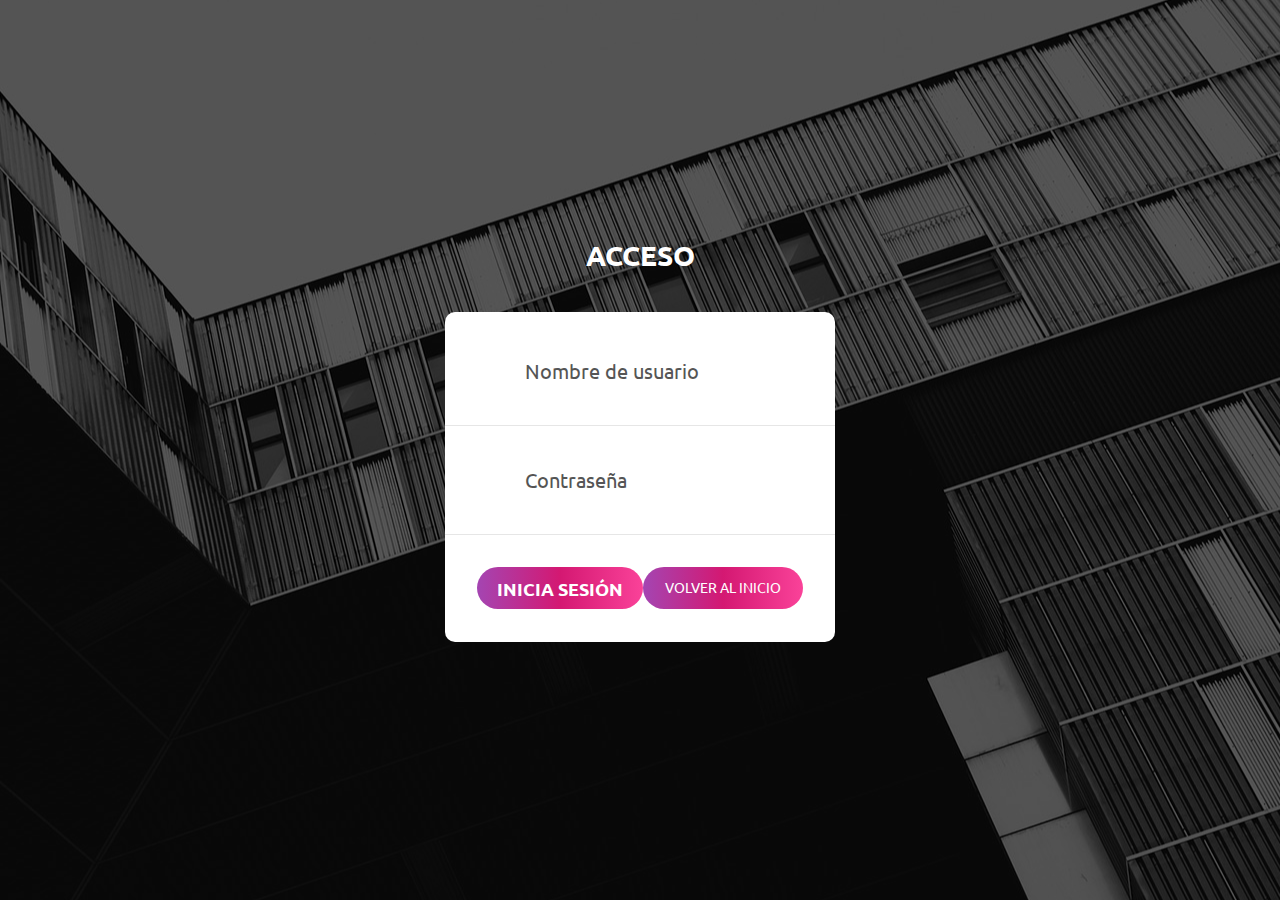
==== login.html @ e14f59be "primer commit" ====
<!DOCTYPE html>
<html lang="en">

<head>
	<title>Login</title>
	<meta charset="UTF-8">
	<meta name="viewport" content="width=device-width, initial-scale=1">
	<link rel="stylesheet" type="text/css" href="contenido/vendor/bootstrap/css/bootstrap.min.css">
	<link rel="stylesheet" type="text/css" href="contenido/fonts/font-awesome-4.7.0/css/font-awesome.min.css">
	<link rel="stylesheet" type="text/css" href="contenido/fonts/Linearicons-Free-v1.0.0/icon-font.min.css">
	<link rel="stylesheet" type="text/css" href="contenido/vendor/animate/animate.css">
	<link rel="stylesheet" type="text/css" href="contenido/vendor/css-hamburgers/hamburgers.min.css">
	<link rel="stylesheet" type="text/css" href="contenido/vendor/animsition/css/animsition.min.css">
	<link rel="stylesheet" type="text/css" href="contenido/vendor/select2/select2.min.css">
	<link rel="stylesheet" type="text/css" href="contenido/vendor/daterangepicker/daterangepicker.css">
	<link rel="stylesheet" type="text/css" href="contenido/css/util.css">
	<link rel="stylesheet" type="text/css" href="contenido/css/main.css">
</head>

<body>
	<div class="limiter">
		<div class="container-login100" style="background-image: url('contenido/images/bg-01.jpg');">
			<div class="wrap-login100 p-t-30 p-b-50">
				<span class="login100-form-title p-b-41">
					Acceso
				</span>
				<form class="login100-form validate-form p-b-33 p-t-5">
					<div class="wrap-input100 validate-input" data-validate="Introduce tu nombre de usuario">
						<input class="input100" type="text" name="username" placeholder="Nombre de usuario">
						<span class="focus-input100" data-placeholder="&#xe82a;"></span>
					</div>
					<div class="wrap-input100 validate-input" data-validate="Introduce tu contraseña">
						<input class="input100" type="password" name="pass" placeholder="Contraseña">
						<span class="focus-input100" data-placeholder="&#xe80f;"></span>
					</div>
					<div class="container-login100-form-btn m-t-32">
						<button class="login100-form-btn">
							Inicia Sesión
						</button>
						<button class="login100-form-btn">
							<a href="index.html" style="color: white;">volver al Inicio</a>
						</button>
					</div>
				</form>
			</div>
		</div>
	</div>


	<div id="dropDownSelect1"></div>
	<script src="contenido/vendor/jquery/jquery-3.2.1.min.js"></script>
	<script src="contenido/vendor/animsition/js/animsition.min.js"></script>
	<script src="contenido/vendor/bootstrap/js/popper.js"></script>
	<script src="contenido/vendor/bootstrap/js/bootstrap.min.js"></script>
	<script src="contenido/vendor/select2/select2.min.js"></script>
	<script src="contenido/vendor/daterangepicker/moment.min.js"></script>
	<script src="contenido/vendor/daterangepicker/daterangepicker.js"></script>
	<script src="contenido/vendor/countdowntime/countdowntime.js"></script>
	<script src="contenido/js/main.js"></script>
</body>

</html>
---- contenido/fonts/Linearicons-Free-v1.0.0/icon-font.min.css ----
/*
Linearicons Free v1.0.0 - https://linearicons.com/free
By Perxis - https://perxis.com
(c) 2014-2015 Perxis.com
License: https://linearicons.com/free/license
*/
@font-face{font-family:Linearicons-Free;src:url(https://cdn.linearicons.com/free/1.0.0/Linearicons-Free.eot);src:url(https://cdn.linearicons.com/free/1.0.0/Linearicons-Free.eot?#iefix) format('embedded-opentype'),url(https://cdn.linearicons.com/free/1.0.0/Linearicons-Free.woff2) format('woff2'),url(https://cdn.linearicons.com/free/1.0.0/Linearicons-Free.ttf) format('truetype'),url(https://cdn.linearicons.com/free/1.0.0/Linearicons-Free.woff) format('woff'),url(https://cdn.linearicons.com/free/1.0.0/Linearicons-Free.svg#Linearicons-Free) format('svg');font-weight:400;font-style:normal}.lnr{font-family:Linearicons-Free;speak:none;font-style:normal;font-weight:400;font-variant:normal;text-transform:none;line-height:1;-webkit-font-smoothing:antialiased;-moz-osx-font-smoothing:grayscale}.lnr-home:before{content:"\e800"}.lnr-apartment:before{content:"\e801"}.lnr-pencil:before{content:"\e802"}.lnr-magic-wand:before{content:"\e803"}.lnr-drop:before{content:"\e804"}.lnr-lighter:before{content:"\e805"}.lnr-poop:before{content:"\e806"}.lnr-sun:before{content:"\e807"}.lnr-moon:before{content:"\e808"}.lnr-cloud:before{content:"\e809"}.lnr-cloud-upload:before{content:"\e80a"}.lnr-cloud-download:before{content:"\e80b"}.lnr-cloud-sync:before{content:"\e80c"}.lnr-cloud-check:before{content:"\e80d"}.lnr-database:before{content:"\e80e"}.lnr-lock:before{content:"\e80f"}.lnr-cog:before{content:"\e810"}.lnr-trash:before{content:"\e811"}.lnr-dice:before{content:"\e812"}.lnr-heart:before{content:"\e813"}.lnr-star:before{content:"\e814"}.lnr-star-half:before{content:"\e815"}.lnr-star-empty:before{content:"\e816"}.lnr-flag:before{content:"\e817"}.lnr-envelope:before{content:"\e818"}.lnr-paperclip:before{content:"\e819"}.lnr-inbox:before{content:"\e81a"}.lnr-eye:before{content:"\e81b"}.lnr-printer:before{content:"\e81c"}.lnr-file-empty:before{content:"\e81d"}.lnr-file-add:before{content:"\e81e"}.lnr-enter:before{content:"\e81f"}.lnr-exit:before{content:"\e820"}.lnr-graduation-hat:before{content:"\e821"}.lnr-license:before{content:"\e822"}.lnr-music-note:before{content:"\e823"}.lnr-film-play:before{content:"\e824"}.lnr-camera-video:before{content:"\e825"}.lnr-camera:before{content:"\e826"}.lnr-picture:before{content:"\e827"}.lnr-book:before{content:"\e828"}.lnr-bookmark:before{content:"\e829"}.lnr-user:before{content:"\e82a"}.lnr-users:before{content:"\e82b"}.lnr-shirt:before{content:"\e82c"}.lnr-store:before{content:"\e82d"}.lnr-cart:before{content:"\e82e"}.lnr-tag:before{content:"\e82f"}.lnr-phone-handset:before{content:"\e830"}.lnr-phone:before{content:"\e831"}.lnr-pushpin:before{content:"\e832"}.lnr-map-marker:before{content:"\e833"}.lnr-map:before{content:"\e834"}.lnr-location:before{content:"\e835"}.lnr-calendar-full:before{content:"\e836"}.lnr-keyboard:before{content:"\e837"}.lnr-spell-check:before{content:"\e838"}.lnr-screen:before{content:"\e839"}.lnr-smartphone:before{content:"\e83a"}.lnr-tablet:before{content:"\e83b"}.lnr-laptop:before{content:"\e83c"}.lnr-laptop-phone:before{content:"\e83d"}.lnr-power-switch:before{content:"\e83e"}.lnr-bubble:before{content:"\e83f"}.lnr-heart-pulse:before{content:"\e840"}.lnr-construction:before{content:"\e841"}.lnr-pie-chart:before{content:"\e842"}.lnr-chart-bars:before{content:"\e843"}.lnr-gift:before{content:"\e844"}.lnr-diamond:before{content:"\e845"}.lnr-linearicons:before{content:"\e846"}.lnr-dinner:before{content:"\e847"}.lnr-coffee-cup:before{content:"\e848"}.lnr-leaf:before{content:"\e849"}.lnr-paw:before{content:"\e84a"}.lnr-rocket:before{content:"\e84b"}.lnr-briefcase:before{content:"\e84c"}.lnr-bus:before{content:"\e84d"}.lnr-car:before{content:"\e84e"}.lnr-train:before{content:"\e84f"}.lnr-bicycle:before{content:"\e850"}.lnr-wheelchair:before{content:"\e851"}.lnr-select:before{content:"\e852"}.lnr-earth:before{content:"\e853"}.lnr-smile:before{content:"\e854"}.lnr-sad:before{content:"\e855"}.lnr-neutral:before{content:"\e856"}.lnr-mustache:before{content:"\e857"}.lnr-alarm:before{content:"\e858"}.lnr-bullhorn:before{content:"\e859"}.lnr-volume-high:before{content:"\e85a"}.lnr-volume-medium:before{content:"\e85b"}.lnr-volume-low:before{content:"\e85c"}.lnr-volume:before{content:"\e85d"}.lnr-mic:before{content:"\e85e"}.lnr-hourglass:before{content:"\e85f"}.lnr-undo:before{content:"\e860"}.lnr-redo:before{content:"\e861"}.lnr-sync:before{content:"\e862"}.lnr-history:before{content:"\e863"}.lnr-clock:before{content:"\e864"}.lnr-download:before{content:"\e865"}.lnr-upload:before{content:"\e866"}.lnr-enter-down:before{content:"\e867"}.lnr-exit-up:before{content:"\e868"}.lnr-bug:before{content:"\e869"}.lnr-code:before{content:"\e86a"}.lnr-link:before{content:"\e86b"}.lnr-unlink:before{content:"\e86c"}.lnr-thumbs-up:before{content:"\e86d"}.lnr-thumbs-down:before{content:"\e86e"}.lnr-magnifier:before{content:"\e86f"}.lnr-cross:before{content:"\e870"}.lnr-menu:before{content:"\e871"}.lnr-list:before{content:"\e872"}.lnr-chevron-up:before{content:"\e873"}.lnr-chevron-down:before{content:"\e874"}.lnr-chevron-left:before{content:"\e875"}.lnr-chevron-right:before{content:"\e876"}.lnr-arrow-up:before{content:"\e877"}.lnr-arrow-down:before{content:"\e878"}.lnr-arrow-left:before{content:"\e879"}.lnr-arrow-right:before{content:"\e87a"}.lnr-move:before{content:"\e87b"}.lnr-warning:before{content:"\e87c"}.lnr-question-circle:before{content:"\e87d"}.lnr-menu-circle:before{content:"\e87e"}.lnr-checkmark-circle:before{content:"\e87f"}.lnr-cross-circle:before{content:"\e880"}.lnr-plus-circle:before{content:"\e881"}.lnr-circle-minus:before{content:"\e882"}.lnr-arrow-up-circle:before{content:"\e883"}.lnr-arrow-down-circle:before{content:"\e884"}.lnr-arrow-left-circle:before{content:"\e885"}.lnr-arrow-right-circle:before{content:"\e886"}.lnr-chevron-up-circle:before{content:"\e887"}.lnr-chevron-down-circle:before{content:"\e888"}.lnr-chevron-left-circle:before{content:"\e889"}.lnr-chevron-right-circle:before{content:"\e88a"}.lnr-crop:before{content:"\e88b"}.lnr-frame-expand:before{content:"\e88c"}.lnr-frame-contract:before{content:"\e88d"}.lnr-layers:before{content:"\e88e"}.lnr-funnel:before{content:"\e88f"}.lnr-text-format:before{content:"\e890"}.lnr-text-format-remove:before{content:"\e891"}.lnr-text-size:before{content:"\e892"}.lnr-bold:before{content:"\e893"}.lnr-italic:before{content:"\e894"}.lnr-underline:before{content:"\e895"}.lnr-strikethrough:before{content:"\e896"}.lnr-highlight:before{content:"\e897"}.lnr-text-align-left:before{content:"\e898"}.lnr-text-align-center:before{content:"\e899"}.lnr-text-align-right:before{content:"\e89a"}.lnr-text-align-justify:before{content:"\e89b"}.lnr-line-spacing:before{content:"\e89c"}.lnr-indent-increase:before{content:"\e89d"}.lnr-indent-decrease:before{content:"\e89e"}.lnr-pilcrow:before{content:"\e89f"}.lnr-direction-ltr:before{content:"\e8a0"}.lnr-direction-rtl:before{content:"\e8a1"}.lnr-page-break:before{content:"\e8a2"}.lnr-sort-alpha-asc:before{content:"\e8a3"}.lnr-sort-amount-asc:before{content:"\e8a4"}.lnr-hand:before{content:"\e8a5"}.lnr-pointer-up:before{content:"\e8a6"}.lnr-pointer-right:before{content:"\e8a7"}.lnr-pointer-down:before{content:"\e8a8"}.lnr-pointer-left:before{content:"\e8a9"}
---- contenido/vendor/css-hamburgers/hamburgers.min.css ----
/*!
 * Hamburgers
 * @description Tasty CSS-animated hamburgers
 * @author Jonathan Suh @jonsuh
 * @site https://jonsuh.com/hamburgers
 * @link https://github.com/jonsuh/hamburgers
 */.hamburger{font:inherit;display:inline-block;overflow:visible;margin:0;padding:15px;cursor:pointer;transition-timing-function:linear;transition-duration:.15s;transition-property:opacity,filter;text-transform:none;color:inherit;border:0;background-color:transparent}.hamburger:hover{opacity:.7}.hamburger-box{position:relative;display:inline-block;width:40px;height:24px}.hamburger-inner{top:50%;display:block;margin-top:-2px}.hamburger-inner,.hamburger-inner:after,.hamburger-inner:before{position:absolute;width:40px;height:4px;transition-timing-function:ease;transition-duration:.15s;transition-property:transform;border-radius:4px;background-color:#000}.hamburger-inner:after,.hamburger-inner:before{display:block;content:''}.hamburger-inner:before{top:-10px}.hamburger-inner:after{bottom:-10px}.hamburger--3dx .hamburger-box{perspective:80px}.hamburger--3dx .hamburger-inner{transition:transform .2s cubic-bezier(.645,.045,.355,1),background-color 0s cubic-bezier(.645,.045,.355,1) .1s}.hamburger--3dx .hamburger-inner:after,.hamburger--3dx .hamburger-inner:before{transition:transform 0s cubic-bezier(.645,.045,.355,1) .1s}.hamburger--3dx.is-active .hamburger-inner{transform:rotateY(180deg);background-color:transparent}.hamburger--3dx.is-active .hamburger-inner:before{transform:translate3d(0,10px,0) rotate(45deg)}.hamburger--3dx.is-active .hamburger-inner:after{transform:translate3d(0,-10px,0) rotate(-45deg)}.hamburger--3dx-r .hamburger-box{perspective:80px}.hamburger--3dx-r .hamburger-inner{transition:transform .2s cubic-bezier(.645,.045,.355,1),background-color 0s cubic-bezier(.645,.045,.355,1) .1s}.hamburger--3dx-r .hamburger-inner:after,.hamburger--3dx-r .hamburger-inner:before{transition:transform 0s cubic-bezier(.645,.045,.355,1) .1s}.hamburger--3dx-r.is-active .hamburger-inner{transform:rotateY(-180deg);background-color:transparent}.hamburger--3dx-r.is-active .hamburger-inner:before{transform:translate3d(0,10px,0) rotate(45deg)}.hamburger--3dx-r.is-active .hamburger-inner:after{transform:translate3d(0,-10px,0) rotate(-45deg)}.hamburger--3dy .hamburger-box{perspective:80px}.hamburger--3dy .hamburger-inner{transition:transform .2s cubic-bezier(.645,.045,.355,1),background-color 0s cubic-bezier(.645,.045,.355,1) .1s}.hamburger--3dy .hamburger-inner:after,.hamburger--3dy .hamburger-inner:before{transition:transform 0s cubic-bezier(.645,.045,.355,1) .1s}.hamburger--3dy.is-active .hamburger-inner{transform:rotateX(-180deg);background-color:transparent}.hamburger--3dy.is-active .hamburger-inner:before{transform:translate3d(0,10px,0) rotate(45deg)}.hamburger--3dy.is-active .hamburger-inner:after{transform:translate3d(0,-10px,0) rotate(-45deg)}.hamburger--3dy-r .hamburger-box{perspective:80px}.hamburger--3dy-r .hamburger-inner{transition:transform .2s cubic-bezier(.645,.045,.355,1),background-color 0s cubic-bezier(.645,.045,.355,1) .1s}.hamburger--3dy-r .hamburger-inner:after,.hamburger--3dy-r .hamburger-inner:before{transition:transform 0s cubic-bezier(.645,.045,.355,1) .1s}.hamburger--3dy-r.is-active .hamburger-inner{transform:rotateX(180deg);background-color:transparent}.hamburger--3dy-r.is-active .hamburger-inner:before{transform:translate3d(0,10px,0) rotate(45deg)}.hamburger--3dy-r.is-active .hamburger-inner:after{transform:translate3d(0,-10px,0) rotate(-45deg)}.hamburger--arrow.is-active .hamburger-inner:before{transform:translate3d(-8px,0,0) rotate(-45deg) scaleX(.7)}.hamburger--arrow.is-active .hamburger-inner:after{transform:translate3d(-8px,0,0) rotate(45deg) scaleX(.7)}.hamburger--arrow-r.is-active .hamburger-inner:before{transform:translate3d(8px,0,0) rotate(45deg) scaleX(.7)}.hamburger--arrow-r.is-active .hamburger-inner:after{transform:translate3d(8px,0,0) rotate(-45deg) scaleX(.7)}.hamburger--arrowalt .hamburger-inner:before{transition:top .1s ease .15s,transform .15s cubic-bezier(.165,.84,.44,1)}.hamburger--arrowalt .hamburger-inner:after{transition:bottom .1s ease .15s,transform .15s cubic-bezier(.165,.84,.44,1)}.hamburger--arrowalt.is-active .hamburger-inner:before{top:0;transition:top .1s ease,transform .15s cubic-bezier(.895,.03,.685,.22) .1s;transform:translate3d(-8px,-10px,0) rotate(-45deg) scaleX(.7)}.hamburger--arrowalt.is-active .hamburger-inner:after{bottom:0;transition:bottom .1s ease,transform .15s cubic-bezier(.895,.03,.685,.22) .1s;transform:translate3d(-8px,10px,0) rotate(45deg) scaleX(.7)}.hamburger--arrowalt-r .hamburger-inner:before{transition:top .1s ease .15s,transform .15s cubic-bezier(.165,.84,.44,1)}.hamburger--arrowalt-r .hamburger-inner:after{transition:bottom .1s ease .15s,transform .15s cubic-bezier(.165,.84,.44,1)}.hamburger--arrowalt-r.is-active .hamburger-inner:before{top:0;transition:top .1s ease,transform .15s cubic-bezier(.895,.03,.685,.22) .1s;transform:translate3d(8px,-10px,0) rotate(45deg) scaleX(.7)}.hamburger--arrowalt-r.is-active .hamburger-inner:after{bottom:0;transition:bottom .1s ease,transform .15s cubic-bezier(.895,.03,.685,.22) .1s;transform:translate3d(8px,10px,0) rotate(-45deg) scaleX(.7)}.hamburger--boring .hamburger-inner,.hamburger--boring .hamburger-inner:after,.hamburger--boring .hamburger-inner:before{transition-property:none}.hamburger--boring.is-active .hamburger-inner{transform:rotate(45deg)}.hamburger--boring.is-active .hamburger-inner:before{top:0;opacity:0}.hamburger--boring.is-active .hamburger-inner:after{bottom:0;transform:rotate(-90deg)}.hamburger--collapse .hamburger-inner{top:auto;bottom:0;transition-delay:.15s;transition-timing-function:cubic-bezier(.55,.055,.675,.19);transition-duration:.15s}.hamburger--collapse .hamburger-inner:after{top:-20px;transition:top .3s cubic-bezier(.33333,.66667,.66667,1) .3s,opacity .1s linear}.hamburger--collapse .hamburger-inner:before{transition:top .12s cubic-bezier(.33333,.66667,.66667,1) .3s,transform .15s cubic-bezier(.55,.055,.675,.19)}.hamburger--collapse.is-active .hamburger-inner{transition-delay:.32s;transition-timing-function:cubic-bezier(.215,.61,.355,1);transform:translate3d(0,-10px,0) rotate(-45deg)}.hamburger--collapse.is-active .hamburger-inner:after{top:0;transition:top .3s cubic-bezier(.33333,0,.66667,.33333),opacity .1s linear .27s;opacity:0}.hamburger--collapse.is-active .hamburger-inner:before{top:0;transition:top .12s cubic-bezier(.33333,0,.66667,.33333) .18s,transform .15s cubic-bezier(.215,.61,.355,1) .42s;transform:rotate(-90deg)}.hamburger--collapse-r .hamburger-inner{top:auto;bottom:0;transition-delay:.15s;transition-timing-function:cubic-bezier(.55,.055,.675,.19);transition-duration:.15s}.hamburger--collapse-r .hamburger-inner:after{top:-20px;transition:top .3s cubic-bezier(.33333,.66667,.66667,1) .3s,opacity .1s linear}.hamburger--collapse-r .hamburger-inner:before{transition:top .12s cubic-bezier(.33333,.66667,.66667,1) .3s,transform .15s cubic-bezier(.55,.055,.675,.19)}.hamburger--collapse-r.is-active .hamburger-inner{transition-delay:.32s;transition-timing-function:cubic-bezier(.215,.61,.355,1);transform:translate3d(0,-10px,0) rotate(45deg)}.hamburger--collapse-r.is-active .hamburger-inner:after{top:0;transition:top .3s cubic-bezier(.33333,0,.66667,.33333),opacity .1s linear .27s;opacity:0}.hamburger--collapse-r.is-active .hamburger-inner:before{top:0;transition:top .12s cubic-bezier(.33333,0,.66667,.33333) .18s,transform .15s cubic-bezier(.215,.61,.355,1) .42s;transform:rotate(90deg)}.hamburger--elastic .hamburger-inner{top:2px;transition-timing-function:cubic-bezier(.68,-.55,.265,1.55);transition-duration:.4s}.hamburger--elastic .hamburger-inner:before{top:10px;transition:opacity .15s ease .4s}.hamburger--elastic .hamburger-inner:after{top:20px;transition:transform .4s cubic-bezier(.68,-.55,.265,1.55)}.hamburger--elastic.is-active .hamburger-inner{transition-delay:.1s;transform:translate3d(0,10px,0) rotate(135deg)}.hamburger--elastic.is-active .hamburger-inner:before{transition-delay:0s;opacity:0}.hamburger--elastic.is-active .hamburger-inner:after{transition-delay:.1s;transform:translate3d(0,-20px,0) rotate(-270deg)}.hamburger--elastic-r .hamburger-inner{top:2px;transition-timing-function:cubic-bezier(.68,-.55,.265,1.55);transition-duration:.4s}.hamburger--elastic-r .hamburger-inner:before{top:10px;transition:opacity .15s ease .4s}.hamburger--elastic-r .hamburger-inner:after{top:20px;transition:transform .4s cubic-bezier(.68,-.55,.265,1.55)}.hamburger--elastic-r.is-active .hamburger-inner{transition-delay:.1s;transform:translate3d(0,10px,0) rotate(-135deg)}.hamburger--elastic-r.is-active .hamburger-inner:before{transition-delay:0s;opacity:0}.hamburger--elastic-r.is-active .hamburger-inner:after{transition-delay:.1s;transform:translate3d(0,-20px,0) rotate(270deg)}.hamburger--emphatic{overflow:hidden}.hamburger--emphatic .hamburger-inner{transition:background-color .2s ease-in .25s}.hamburger--emphatic .hamburger-inner:before{left:0;transition:transform .2s cubic-bezier(.6,.04,.98,.335),top .05s linear .2s,left .2s ease-in .25s}.hamburger--emphatic .hamburger-inner:after{top:10px;right:0;transition:transform .2s cubic-bezier(.6,.04,.98,.335),top .05s linear .2s,right .2s ease-in .25s}.hamburger--emphatic.is-active .hamburger-inner{transition-delay:0s;transition-timing-function:ease-out;background-color:transparent}.hamburger--emphatic.is-active .hamburger-inner:before{top:-80px;left:-80px;transition:left .2s ease-out,top .05s linear .2s,transform .2s cubic-bezier(.075,.82,.165,1) .25s;transform:translate3d(80px,80px,0) rotate(45deg)}.hamburger--emphatic.is-active .hamburger-inner:after{top:-80px;right:-80px;transition:right .2s ease-out,top .05s linear .2s,transform .2s cubic-bezier(.075,.82,.165,1) .25s;transform:translate3d(-80px,80px,0) rotate(-45deg)}.hamburger--emphatic-r{overflow:hidden}.hamburger--emphatic-r .hamburger-inner{transition:background-color .2s ease-in .25s}.hamburger--emphatic-r .hamburger-inner:before{left:0;transition:transform .2s cubic-bezier(.6,.04,.98,.335),top .05s linear .2s,left .2s ease-in .25s}.hamburger--emphatic-r .hamburger-inner:after{top:10px;right:0;transition:transform .2s cubic-bezier(.6,.04,.98,.335),top .05s linear .2s,right .2s ease-in .25s}.hamburger--emphatic-r.is-active .hamburger-inner{transition-delay:0s;transition-timing-function:ease-out;background-color:transparent}.hamburger--emphatic-r.is-active .hamburger-inner:before{top:80px;left:-80px;transition:left .2s ease-out,top .05s linear .2s,transform .2s cubic-bezier(.075,.82,.165,1) .25s;transform:translate3d(80px,-80px,0) rotate(-45deg)}.hamburger--emphatic-r.is-active .hamburger-inner:after{top:80px;right:-80px;transition:right .2s ease-out,top .05s linear .2s,transform .2s cubic-bezier(.075,.82,.165,1) .25s;transform:translate3d(-80px,-80px,0) rotate(45deg)}.hamburger--slider .hamburger-inner{top:2px}.hamburger--slider .hamburger-inner:before{top:10px;transition-timing-function:ease;transition-duration:.2s;transition-property:transform,opacity}.hamburger--slider .hamburger-inner:after{top:20px}.hamburger--slider.is-active .hamburger-inner{transform:translate3d(0,10px,0) rotate(45deg)}.hamburger--slider.is-active .hamburger-inner:before{transform:rotate(-45deg) translate3d(-5.71429px,-6px,0);opacity:0}.hamburger--slider.is-active .hamburger-inner:after{transform:translate3d(0,-20px,0) rotate(-90deg)}.hamburger--slider-r .hamburger-inner{top:2px}.hamburger--slider-r .hamburger-inner:before{top:10px;transition-timing-function:ease;transition-duration:.2s;transition-property:transform,opacity}.hamburger--slider-r .hamburger-inner:after{top:20px}.hamburger--slider-r.is-active .hamburger-inner{transform:translate3d(0,10px,0) rotate(-45deg)}.hamburger--slider-r.is-active .hamburger-inner:before{transform:rotate(45deg) translate3d(5.71429px,-6px,0);opacity:0}.hamburger--slider-r.is-active .hamburger-inner:after{transform:translate3d(0,-20px,0) rotate(90deg)}.hamburger--spring .hamburger-inner{top:2px;transition:background-color 0s linear .15s}.hamburger--spring .hamburger-inner:before{top:10px;transition:top .12s cubic-bezier(.33333,.66667,.66667,1) .3s,transform .15s cubic-bezier(.55,.055,.675,.19)}.hamburger--spring .hamburger-inner:after{top:20px;transition:top .3s cubic-bezier(.33333,.66667,.66667,1) .3s,transform .15s cubic-bezier(.55,.055,.675,.19)}.hamburger--spring.is-active .hamburger-inner{transition-delay:.32s;background-color:transparent}.hamburger--spring.is-active .hamburger-inner:before{top:0;transition:top .12s cubic-bezier(.33333,0,.66667,.33333) .18s,transform .15s cubic-bezier(.215,.61,.355,1) .32s;transform:translate3d(0,10px,0) rotate(45deg)}.hamburger--spring.is-active .hamburger-inner:after{top:0;transition:top .3s cubic-bezier(.33333,0,.66667,.33333),transform .15s cubic-bezier(.215,.61,.355,1) .32s;transform:translate3d(0,10px,0) rotate(-45deg)}.hamburger--spring-r .hamburger-inner{top:auto;bottom:0;transition-delay:0s;transition-timing-function:cubic-bezier(.55,.055,.675,.19);transition-duration:.15s}.hamburger--spring-r .hamburger-inner:after{top:-20px;transition:top .3s cubic-bezier(.33333,.66667,.66667,1) .3s,opacity 0s linear}.hamburger--spring-r .hamburger-inner:before{transition:top .12s cubic-bezier(.33333,.66667,.66667,1) .3s,transform .15s cubic-bezier(.55,.055,.675,.19)}.hamburger--spring-r.is-active .hamburger-inner{transition-delay:.32s;transition-timing-function:cubic-bezier(.215,.61,.355,1);transform:translate3d(0,-10px,0) rotate(-45deg)}.hamburger--spring-r.is-active .hamburger-inner:after{top:0;transition:top .3s cubic-bezier(.33333,0,.66667,.33333),opacity 0s linear .32s;opacity:0}.hamburger--spring-r.is-active .hamburger-inner:before{top:0;transition:top .12s cubic-bezier(.33333,0,.66667,.33333) .18s,transform .15s cubic-bezier(.215,.61,.355,1) .32s;transform:rotate(90deg)}.hamburger--stand .hamburger-inner{transition:transform .1s cubic-bezier(.55,.055,.675,.19) .22s,background-color 0s linear .1s}.hamburger--stand .hamburger-inner:before{transition:top .1s ease-in .1s,transform .1s cubic-bezier(.55,.055,.675,.19) 0s}.hamburger--stand .hamburger-inner:after{transition:bottom .1s ease-in .1s,transform .1s cubic-bezier(.55,.055,.675,.19) 0s}.hamburger--stand.is-active .hamburger-inner{transition:transform .1s cubic-bezier(.215,.61,.355,1) 0s,background-color 0s linear .22s;transform:rotate(90deg);background-color:transparent}.hamburger--stand.is-active .hamburger-inner:before{top:0;transition:top .1s ease-out .12s,transform .1s cubic-bezier(.215,.61,.355,1) .22s;transform:rotate(-45deg)}.hamburger--stand.is-active .hamburger-inner:after{bottom:0;transition:bottom .1s ease-out .12s,transform .1s cubic-bezier(.215,.61,.355,1) .22s;transform:rotate(45deg)}.hamburger--stand-r .hamburger-inner{transition:transform .1s cubic-bezier(.55,.055,.675,.19) .22s,background-color 0s linear .1s}.hamburger--stand-r .hamburger-inner:before{transition:top .1s ease-in .1s,transform .1s cubic-bezier(.55,.055,.675,.19) 0s}.hamburger--stand-r .hamburger-inner:after{transition:bottom .1s ease-in .1s,transform .1s cubic-bezier(.55,.055,.675,.19) 0s}.hamburger--stand-r.is-active .hamburger-inner{transition:transform .1s cubic-bezier(.215,.61,.355,1) 0s,background-color 0s linear .22s;transform:rotate(-90deg);background-color:transparent}.hamburger--stand-r.is-active .hamburger-inner:before{top:0;transition:top .1s ease-out .12s,transform .1s cubic-bezier(.215,.61,.355,1) .22s;transform:rotate(-45deg)}.hamburger--stand-r.is-active .hamburger-inner:after{bottom:0;transition:bottom .1s ease-out .12s,transform .1s cubic-bezier(.215,.61,.355,1) .22s;transform:rotate(45deg)}.hamburger--spin .hamburger-inner{transition-timing-function:cubic-bezier(.55,.055,.675,.19);transition-duration:.3s}.hamburger--spin .hamburger-inner:before{transition:top .1s ease-in .34s,opacity .1s ease-in}.hamburger--spin .hamburger-inner:after{transition:bottom .1s ease-in .34s,transform .3s cubic-bezier(.55,.055,.675,.19)}.hamburger--spin.is-active .hamburger-inner{transition-delay:.14s;transition-timing-function:cubic-bezier(.215,.61,.355,1);transform:rotate(225deg)}.hamburger--spin.is-active .hamburger-inner:before{top:0;transition:top .1s ease-out,opacity .1s ease-out .14s;opacity:0}.hamburger--spin.is-active .hamburger-inner:after{bottom:0;transition:bottom .1s ease-out,transform .3s cubic-bezier(.215,.61,.355,1) .14s;transform:rotate(-90deg)}.hamburger--spin-r .hamburger-inner{transition-timing-function:cubic-bezier(.55,.055,.675,.19);transition-duration:.3s}.hamburger--spin-r .hamburger-inner:before{transition:top .1s ease-in .34s,opacity .1s ease-in}.hamburger--spin-r .hamburger-inner:after{transition:bottom .1s ease-in .34s,transform .3s cubic-bezier(.55,.055,.675,.19)}.hamburger--spin-r.is-active .hamburger-inner{transition-delay:.14s;transition-timing-function:cubic-bezier(.215,.61,.355,1);transform:rotate(-225deg)}.hamburger--spin-r.is-active .hamburger-inner:before{top:0;transition:top .1s ease-out,opacity .1s ease-out .14s;opacity:0}.hamburger--spin-r.is-active .hamburger-inner:after{bottom:0;transition:bottom .1s ease-out,transform .3s cubic-bezier(.215,.61,.355,1) .14s;transform:rotate(90deg)}.hamburger--squeeze .hamburger-inner{transition-timing-function:cubic-bezier(.55,.055,.675,.19);transition-duration:.1s}.hamburger--squeeze .hamburger-inner:before{transition:top .1s ease .14s,opacity .1s ease}.hamburger--squeeze .hamburger-inner:after{transition:bottom .1s ease .14s,transform .1s cubic-bezier(.55,.055,.675,.19)}.hamburger--squeeze.is-active .hamburger-inner{transition-delay:.14s;transition-timing-function:cubic-bezier(.215,.61,.355,1);transform:rotate(45deg)}.hamburger--squeeze.is-active .hamburger-inner:before{top:0;transition:top .1s ease,opacity .1s ease .14s;opacity:0}.hamburger--squeeze.is-active .hamburger-inner:after{bottom:0;transition:bottom .1s ease,transform .1s cubic-bezier(.215,.61,.355,1) .14s;transform:rotate(-90deg)}.hamburger--vortex .hamburger-inner{transition-timing-function:cubic-bezier(.19,1,.22,1);transition-duration:.3s}.hamburger--vortex .hamburger-inner:after,.hamburger--vortex .hamburger-inner:before{transition-delay:.1s;transition-timing-function:linear;transition-duration:0s}.hamburger--vortex .hamburger-inner:before{transition-property:top,opacity}.hamburger--vortex .hamburger-inner:after{transition-property:bottom,transform}.hamburger--vortex.is-active .hamburger-inner{transition-timing-function:cubic-bezier(.19,1,.22,1);transform:rotate(765deg)}.hamburger--vortex.is-active .hamburger-inner:after,.hamburger--vortex.is-active .hamburger-inner:before{transition-delay:0s}.hamburger--vortex.is-active .hamburger-inner:before{top:0;opacity:0}.hamburger--vortex.is-active .hamburger-inner:after{bottom:0;transform:rotate(90deg)}.hamburger--vortex-r .hamburger-inner{transition-timing-function:cubic-bezier(.19,1,.22,1);transition-duration:.3s}.hamburger--vortex-r .hamburger-inner:after,.hamburger--vortex-r .hamburger-inner:before{transition-delay:.1s;transition-timing-function:linear;transition-duration:0s}.hamburger--vortex-r .hamburger-inner:before{transition-property:top,opacity}.hamburger--vortex-r .hamburger-inner:after{transition-property:bottom,transform}.hamburger--vortex-r.is-active .hamburger-inner{transition-timing-function:cubic-bezier(.19,1,.22,1);transform:rotate(-765deg)}.hamburger--vortex-r.is-active .hamburger-inner:after,.hamburger--vortex-r.is-active .hamburger-inner:before{transition-delay:0s}.hamburger--vortex-r.is-active .hamburger-inner:before{top:0;opacity:0}.hamburger--vortex-r.is-active .hamburger-inner:after{bottom:0;transform:rotate(-90deg)}
---- contenido/vendor/daterangepicker/daterangepicker.css ----
.daterangepicker {
  position: absolute;
  color: inherit;
  background-color: #fff;
  border-radius: 4px;
  width: 278px;
  padding: 4px;
  margin-top: 1px;
  top: 100px;
  left: 20px;
  /* Calendars */ }
  .daterangepicker:before, .daterangepicker:after {
    position: absolute;
    display: inline-block;
    border-bottom-color: rgba(0, 0, 0, 0.2);
    content: ''; }
  .daterangepicker:before {
    top: -7px;
    border-right: 7px solid transparent;
    border-left: 7px solid transparent;
    border-bottom: 7px solid #ccc; }
  .daterangepicker:after {
    top: -6px;
    border-right: 6px solid transparent;
    border-bottom: 6px solid #fff;
    border-left: 6px solid transparent; }
  .daterangepicker.opensleft:before {
    right: 9px; }
  .daterangepicker.opensleft:after {
    right: 10px; }
  .daterangepicker.openscenter:before {
    left: 0;
    right: 0;
    width: 0;
    margin-left: auto;
    margin-right: auto; }
  .daterangepicker.openscenter:after {
    left: 0;
    right: 0;
    width: 0;
    margin-left: auto;
    margin-right: auto; }
  .daterangepicker.opensright:before {
    left: 9px; }
  .daterangepicker.opensright:after {
    left: 10px; }
  .daterangepicker.dropup {
    margin-top: -5px; }
    .daterangepicker.dropup:before {
      top: initial;
      bottom: -7px;
      border-bottom: initial;
      border-top: 7px solid #ccc; }
    .daterangepicker.dropup:after {
      top: initial;
      bottom: -6px;
      border-bottom: initial;
      border-top: 6px solid #fff; }
  .daterangepicker.dropdown-menu {
    max-width: none;
    z-index: 3001; }
  .daterangepicker.single .ranges, .daterangepicker.single .calendar {
    float: none; }
  .daterangepicker.show-calendar .calendar {
    display: block; }
  .daterangepicker .calendar {
    display: none;
    max-width: 270px;
    margin: 4px; }
    .daterangepicker .calendar.single .calendar-table {
      border: none; }
    .daterangepicker .calendar th, .daterangepicker .calendar td {
      white-space: nowrap;
      text-align: center;
      min-width: 32px; }
  .daterangepicker .calendar-table {
    border: 1px solid #fff;
    padding: 4px;
    border-radius: 4px;
    background-color: #fff; }
  .daterangepicker table {
    width: 100%;
    margin: 0; }
  .daterangepicker td, .daterangepicker th {
    text-align: center;
    width: 20px;
    height: 20px;
    border-radius: 4px;
    border: 1px solid transparent;
    white-space: nowrap;
    cursor: pointer; }
    .daterangepicker td.available:hover, .daterangepicker th.available:hover {
      background-color: #eee;
      border-color: transparent;
      color: inherit; }
    .daterangepicker td.week, .daterangepicker th.week {
      font-size: 80%;
      color: #ccc; }
  .daterangepicker td.off, .daterangepicker td.off.in-range, .daterangepicker td.off.start-date, .daterangepicker td.off.end-date {
    background-color: #fff;
    border-color: transparent;
    color: #999; }
  .daterangepicker td.in-range {
    background-color: #ebf4f8;
    border-color: transparent;
    color: #000;
    border-radius: 0; }
  .daterangepicker td.start-date {
    border-radius: 4px 0 0 4px; }
  .daterangepicker td.end-date {
    border-radius: 0 4px 4px 0; }
  .daterangepicker td.start-date.end-date {
    border-radius: 4px; }
  .daterangepicker td.active, .daterangepicker td.active:hover {
    background-color: #357ebd;
    border-color: transparent;
    color: #fff; }
  .daterangepicker th.month {
    width: auto; }
  .daterangepicker td.disabled, .daterangepicker option.disabled {
    color: #999;
    cursor: not-allowed;
    text-decoration: line-through; }
  .daterangepicker select.monthselect, .daterangepicker select.yearselect {
    font-size: 12px;
    padding: 1px;
    height: auto;
    margin: 0;
    cursor: default; }
  .daterangepicker select.monthselect {
    margin-right: 2%;
    width: 56%; }
  .daterangepicker select.yearselect {
    width: 40%; }
  .daterangepicker select.hourselect, .daterangepicker select.minuteselect, .daterangepicker select.secondselect, .daterangepicker select.ampmselect {
    width: 50px;
    margin-bottom: 0; }
  .daterangepicker .input-mini {
    border: 1px solid #ccc;
    border-radius: 4px;
    color: #555;
    height: 30px;
    line-height: 30px;
    display: block;
    vertical-align: middle;
    margin: 0 0 5px 0;
    padding: 0 6px 0 28px;
    width: 100%; }
    .daterangepicker .input-mini.active {
      border: 1px solid #08c;
      border-radius: 4px; }
  .daterangepicker .daterangepicker_input {
    position: relative; }
    .daterangepicker .daterangepicker_input i {
      position: absolute;
      left: 8px;
      top: 8px; }
  .daterangepicker.rtl .input-mini {
    padding-right: 28px;
    padding-left: 6px; }
  .daterangepicker.rtl .daterangepicker_input i {
    left: auto;
    right: 8px; }
  .daterangepicker .calendar-time {
    text-align: center;
    margin: 5px auto;
    line-height: 30px;
    position: relative;
    padding-left: 28px; }
    .daterangepicker .calendar-time select.disabled {
      color: #ccc;
      cursor: not-allowed; }

.ranges {
  font-size: 11px;
  float: none;
  margin: 4px;
  text-align: left; }
  .ranges ul {
    list-style: none;
    margin: 0 auto;
    padding: 0;
    width: 100%; }
  .ranges li {
    font-size: 13px;
    background-color: #f5f5f5;
    border: 1px solid #f5f5f5;
    border-radius: 4px;
    color: #08c;
    padding: 3px 12px;
    margin-bottom: 8px;
    cursor: pointer; }
    .ranges li:hover {
      background-color: #08c;
      border: 1px solid #08c;
      color: #fff; }
    .ranges li.active {
      background-color: #08c;
      border: 1px solid #08c;
      color: #fff; }

/*  Larger Screen Styling */
@media (min-width: 564px) {
  .daterangepicker {
    width: auto; }
    .daterangepicker .ranges ul {
      width: 160px; }
    .daterangepicker.single .ranges ul {
      width: 100%; }
    .daterangepicker.single .calendar.left {
      clear: none; }
    .daterangepicker.single.ltr .ranges, .daterangepicker.single.ltr .calendar {
      float: left; }
    .daterangepicker.single.rtl .ranges, .daterangepicker.single.rtl .calendar {
      float: right; }
    .daterangepicker.ltr {
      direction: ltr;
      text-align: left; }
      .daterangepicker.ltr .calendar.left {
        clear: left;
        margin-right: 0; }
        .daterangepicker.ltr .calendar.left .calendar-table {
          border-right: none;
          border-top-right-radius: 0;
          border-bottom-right-radius: 0; }
      .daterangepicker.ltr .calendar.right {
        margin-left: 0; }
        .daterangepicker.ltr .calendar.right .calendar-table {
          border-left: none;
          border-top-left-radius: 0;
          border-bottom-left-radius: 0; }
      .daterangepicker.ltr .left .daterangepicker_input {
        padding-right: 12px; }
      .daterangepicker.ltr .calendar.left .calendar-table {
        padding-right: 12px; }
      .daterangepicker.ltr .ranges, .daterangepicker.ltr .calendar {
        float: left; }
    .daterangepicker.rtl {
      direction: rtl;
      text-align: right; }
      .daterangepicker.rtl .calendar.left {
        clear: right;
        margin-left: 0; }
        .daterangepicker.rtl .calendar.left .calendar-table {
          border-left: none;
          border-top-left-radius: 0;
          border-bottom-left-radius: 0; }
      .daterangepicker.rtl .calendar.right {
        margin-right: 0; }
        .daterangepicker.rtl .calendar.right .calendar-table {
          border-right: none;
          border-top-right-radius: 0;
          border-bottom-right-radius: 0; }
      .daterangepicker.rtl .left .daterangepicker_input {
        padding-left: 12px; }
      .daterangepicker.rtl .calendar.left .calendar-table {
        padding-left: 12px; }
      .daterangepicker.rtl .ranges, .daterangepicker.rtl .calendar {
        text-align: right;
        float: right; } }
@media (min-width: 730px) {
  .daterangepicker .ranges {
    width: auto; }
  .daterangepicker.ltr .ranges {
    float: left; }
  .daterangepicker.rtl .ranges {
    float: right; }
  .daterangepicker .calendar.left {
    clear: none !important; } }
---- contenido/css/util.css ----
/*[ FONT SIZE ]
///////////////////////////////////////////////////////////
*/
.fs-1 {font-size: 1px;}
.fs-2 {font-size: 2px;}
.fs-3 {font-size: 3px;}
.fs-4 {font-size: 4px;}
.fs-5 {font-size: 5px;}
.fs-6 {font-size: 6px;}
.fs-7 {font-size: 7px;}
.fs-8 {font-size: 8px;}
.fs-9 {font-size: 9px;}
.fs-10 {font-size: 10px;}
.fs-11 {font-size: 11px;}
.fs-12 {font-size: 12px;}
.fs-13 {font-size: 13px;}
.fs-14 {font-size: 14px;}
.fs-15 {font-size: 15px;}
.fs-16 {font-size: 16px;}
.fs-17 {font-size: 17px;}
.fs-18 {font-size: 18px;}
.fs-19 {font-size: 19px;}
.fs-20 {font-size: 20px;}
.fs-21 {font-size: 21px;}
.fs-22 {font-size: 22px;}
.fs-23 {font-size: 23px;}
.fs-24 {font-size: 24px;}
.fs-25 {font-size: 25px;}
.fs-26 {font-size: 26px;}
.fs-27 {font-size: 27px;}
.fs-28 {font-size: 28px;}
.fs-29 {font-size: 29px;}
.fs-30 {font-size: 30px;}
.fs-31 {font-size: 31px;}
.fs-32 {font-size: 32px;}
.fs-33 {font-size: 33px;}
.fs-34 {font-size: 34px;}
.fs-35 {font-size: 35px;}
.fs-36 {font-size: 36px;}
.fs-37 {font-size: 37px;}
.fs-38 {font-size: 38px;}
.fs-39 {font-size: 39px;}
.fs-40 {font-size: 40px;}
.fs-41 {font-size: 41px;}
.fs-42 {font-size: 42px;}
.fs-43 {font-size: 43px;}
.fs-44 {font-size: 44px;}
.fs-45 {font-size: 45px;}
.fs-46 {font-size: 46px;}
.fs-47 {font-size: 47px;}
.fs-48 {font-size: 48px;}
.fs-49 {font-size: 49px;}
.fs-50 {font-size: 50px;}
.fs-51 {font-size: 51px;}
.fs-52 {font-size: 52px;}
.fs-53 {font-size: 53px;}
.fs-54 {font-size: 54px;}
.fs-55 {font-size: 55px;}
.fs-56 {font-size: 56px;}
.fs-57 {font-size: 57px;}
.fs-58 {font-size: 58px;}
.fs-59 {font-size: 59px;}
.fs-60 {font-size: 60px;}
.fs-61 {font-size: 61px;}
.fs-62 {font-size: 62px;}
.fs-63 {font-size: 63px;}
.fs-64 {font-size: 64px;}
.fs-65 {font-size: 65px;}
.fs-66 {font-size: 66px;}
.fs-67 {font-size: 67px;}
.fs-68 {font-size: 68px;}
.fs-69 {font-size: 69px;}
.fs-70 {font-size: 70px;}
.fs-71 {font-size: 71px;}
.fs-72 {font-size: 72px;}
.fs-73 {font-size: 73px;}
.fs-74 {font-size: 74px;}
.fs-75 {font-size: 75px;}
.fs-76 {font-size: 76px;}
.fs-77 {font-size: 77px;}
.fs-78 {font-size: 78px;}
.fs-79 {font-size: 79px;}
.fs-80 {font-size: 80px;}
.fs-81 {font-size: 81px;}
.fs-82 {font-size: 82px;}
.fs-83 {font-size: 83px;}
.fs-84 {font-size: 84px;}
.fs-85 {font-size: 85px;}
.fs-86 {font-size: 86px;}
.fs-87 {font-size: 87px;}
.fs-88 {font-size: 88px;}
.fs-89 {font-size: 89px;}
.fs-90 {font-size: 90px;}
.fs-91 {font-size: 91px;}
.fs-92 {font-size: 92px;}
.fs-93 {font-size: 93px;}
.fs-94 {font-size: 94px;}
.fs-95 {font-size: 95px;}
.fs-96 {font-size: 96px;}
.fs-97 {font-size: 97px;}
.fs-98 {font-size: 98px;}
.fs-99 {font-size: 99px;}
.fs-100 {font-size: 100px;}
.fs-101 {font-size: 101px;}
.fs-102 {font-size: 102px;}
.fs-103 {font-size: 103px;}
.fs-104 {font-size: 104px;}
.fs-105 {font-size: 105px;}
.fs-106 {font-size: 106px;}
.fs-107 {font-size: 107px;}
.fs-108 {font-size: 108px;}
.fs-109 {font-size: 109px;}
.fs-110 {font-size: 110px;}
.fs-111 {font-size: 111px;}
.fs-112 {font-size: 112px;}
.fs-113 {font-size: 113px;}
.fs-114 {font-size: 114px;}
.fs-115 {font-size: 115px;}
.fs-116 {font-size: 116px;}
.fs-117 {font-size: 117px;}
.fs-118 {font-size: 118px;}
.fs-119 {font-size: 119px;}
.fs-120 {font-size: 120px;}
.fs-121 {font-size: 121px;}
.fs-122 {font-size: 122px;}
.fs-123 {font-size: 123px;}
.fs-124 {font-size: 124px;}
.fs-125 {font-size: 125px;}
.fs-126 {font-size: 126px;}
.fs-127 {font-size: 127px;}
.fs-128 {font-size: 128px;}
.fs-129 {font-size: 129px;}
.fs-130 {font-size: 130px;}
.fs-131 {font-size: 131px;}
.fs-132 {font-size: 132px;}
.fs-133 {font-size: 133px;}
.fs-134 {font-size: 134px;}
.fs-135 {font-size: 135px;}
.fs-136 {font-size: 136px;}
.fs-137 {font-size: 137px;}
.fs-138 {font-size: 138px;}
.fs-139 {font-size: 139px;}
.fs-140 {font-size: 140px;}
.fs-141 {font-size: 141px;}
.fs-142 {font-size: 142px;}
.fs-143 {font-size: 143px;}
.fs-144 {font-size: 144px;}
.fs-145 {font-size: 145px;}
.fs-146 {font-size: 146px;}
.fs-147 {font-size: 147px;}
.fs-148 {font-size: 148px;}
.fs-149 {font-size: 149px;}
.fs-150 {font-size: 150px;}
.fs-151 {font-size: 151px;}
.fs-152 {font-size: 152px;}
.fs-153 {font-size: 153px;}
.fs-154 {font-size: 154px;}
.fs-155 {font-size: 155px;}
.fs-156 {font-size: 156px;}
.fs-157 {font-size: 157px;}
.fs-158 {font-size: 158px;}
.fs-159 {font-size: 159px;}
.fs-160 {font-size: 160px;}
.fs-161 {font-size: 161px;}
.fs-162 {font-size: 162px;}
.fs-163 {font-size: 163px;}
.fs-164 {font-size: 164px;}
.fs-165 {font-size: 165px;}
.fs-166 {font-size: 166px;}
.fs-167 {font-size: 167px;}
.fs-168 {font-size: 168px;}
.fs-169 {font-size: 169px;}
.fs-170 {font-size: 170px;}
.fs-171 {font-size: 171px;}
.fs-172 {font-size: 172px;}
.fs-173 {font-size: 173px;}
.fs-174 {font-size: 174px;}
.fs-175 {font-size: 175px;}
.fs-176 {font-size: 176px;}
.fs-177 {font-size: 177px;}
.fs-178 {font-size: 178px;}
.fs-179 {font-size: 179px;}
.fs-180 {font-size: 180px;}
.fs-181 {font-size: 181px;}
.fs-182 {font-size: 182px;}
.fs-183 {font-size: 183px;}
.fs-184 {font-size: 184px;}
.fs-185 {font-size: 185px;}
.fs-186 {font-size: 186px;}
.fs-187 {font-size: 187px;}
.fs-188 {font-size: 188px;}
.fs-189 {font-size: 189px;}
.fs-190 {font-size: 190px;}
.fs-191 {font-size: 191px;}
.fs-192 {font-size: 192px;}
.fs-193 {font-size: 193px;}
.fs-194 {font-size: 194px;}
.fs-195 {font-size: 195px;}
.fs-196 {font-size: 196px;}
.fs-197 {font-size: 197px;}
.fs-198 {font-size: 198px;}
.fs-199 {font-size: 199px;}
.fs-200 {font-size: 200px;}

/*[ PADDING ]
///////////////////////////////////////////////////////////
*/
.p-t-0 {padding-top: 0px;}
.p-t-1 {padding-top: 1px;}
.p-t-2 {padding-top: 2px;}
.p-t-3 {padding-top: 3px;}
.p-t-4 {padding-top: 4px;}
.p-t-5 {padding-top: 5px;}
.p-t-6 {padding-top: 6px;}
.p-t-7 {padding-top: 7px;}
.p-t-8 {padding-top: 8px;}
.p-t-9 {padding-top: 9px;}
.p-t-10 {padding-top: 10px;}
.p-t-11 {padding-top: 11px;}
.p-t-12 {padding-top: 12px;}
.p-t-13 {padding-top: 13px;}
.p-t-14 {padding-top: 14px;}
.p-t-15 {padding-top: 15px;}
.p-t-16 {padding-top: 16px;}
.p-t-17 {padding-top: 17px;}
.p-t-18 {padding-top: 18px;}
.p-t-19 {padding-top: 19px;}
.p-t-20 {padding-top: 20px;}
.p-t-21 {padding-top: 21px;}
.p-t-22 {padding-top: 22px;}
.p-t-23 {padding-top: 23px;}
.p-t-24 {padding-top: 24px;}
.p-t-25 {padding-top: 25px;}
.p-t-26 {padding-top: 26px;}
.p-t-27 {padding-top: 27px;}
.p-t-28 {padding-top: 28px;}
.p-t-29 {padding-top: 29px;}
.p-t-30 {padding-top: 30px;}
.p-t-31 {padding-top: 31px;}
.p-t-32 {padding-top: 32px;}
.p-t-33 {padding-top: 33px;}
.p-t-34 {padding-top: 34px;}
.p-t-35 {padding-top: 35px;}
.p-t-36 {padding-top: 36px;}
.p-t-37 {padding-top: 37px;}
.p-t-38 {padding-top: 38px;}
.p-t-39 {padding-top: 39px;}
.p-t-40 {padding-top: 40px;}
.p-t-41 {padding-top: 41px;}
.p-t-42 {padding-top: 42px;}
.p-t-43 {padding-top: 43px;}
.p-t-44 {padding-top: 44px;}
.p-t-45 {padding-top: 45px;}
.p-t-46 {padding-top: 46px;}
.p-t-47 {padding-top: 47px;}
.p-t-48 {padding-top: 48px;}
.p-t-49 {padding-top: 49px;}
.p-t-50 {padding-top: 50px;}
.p-t-51 {padding-top: 51px;}
.p-t-52 {padding-top: 52px;}
.p-t-53 {padding-top: 53px;}
.p-t-54 {padding-top: 54px;}
.p-t-55 {padding-top: 55px;}
.p-t-56 {padding-top: 56px;}
.p-t-57 {padding-top: 57px;}
.p-t-58 {padding-top: 58px;}
.p-t-59 {padding-top: 59px;}
.p-t-60 {padding-top: 60px;}
.p-t-61 {padding-top: 61px;}
.p-t-62 {padding-top: 62px;}
.p-t-63 {padding-top: 63px;}
.p-t-64 {padding-top: 64px;}
.p-t-65 {padding-top: 65px;}
.p-t-66 {padding-top: 66px;}
.p-t-67 {padding-top: 67px;}
.p-t-68 {padding-top: 68px;}
.p-t-69 {padding-top: 69px;}
.p-t-70 {padding-top: 70px;}
.p-t-71 {padding-top: 71px;}
.p-t-72 {padding-top: 72px;}
.p-t-73 {padding-top: 73px;}
.p-t-74 {padding-top: 74px;}
.p-t-75 {padding-top: 75px;}
.p-t-76 {padding-top: 76px;}
.p-t-77 {padding-top: 77px;}
.p-t-78 {padding-top: 78px;}
.p-t-79 {padding-top: 79px;}
.p-t-80 {padding-top: 80px;}
.p-t-81 {padding-top: 81px;}
.p-t-82 {padding-top: 82px;}
.p-t-83 {padding-top: 83px;}
.p-t-84 {padding-top: 84px;}
.p-t-85 {padding-top: 85px;}
.p-t-86 {padding-top: 86px;}
.p-t-87 {padding-top: 87px;}
.p-t-88 {padding-top: 88px;}
.p-t-89 {padding-top: 89px;}
.p-t-90 {padding-top: 90px;}
.p-t-91 {padding-top: 91px;}
.p-t-92 {padding-top: 92px;}
.p-t-93 {padding-top: 93px;}
.p-t-94 {padding-top: 94px;}
.p-t-95 {padding-top: 95px;}
.p-t-96 {padding-top: 96px;}
.p-t-97 {padding-top: 97px;}
.p-t-98 {padding-top: 98px;}
.p-t-99 {padding-top: 99px;}
.p-t-100 {padding-top: 100px;}
.p-t-101 {padding-top: 101px;}
.p-t-102 {padding-top: 102px;}
.p-t-103 {padding-top: 103px;}
.p-t-104 {padding-top: 104px;}
.p-t-105 {padding-top: 105px;}
.p-t-106 {padding-top: 106px;}
.p-t-107 {padding-top: 107px;}
.p-t-108 {padding-top: 108px;}
.p-t-109 {padding-top: 109px;}
.p-t-110 {padding-top: 110px;}
.p-t-111 {padding-top: 111px;}
.p-t-112 {padding-top: 112px;}
.p-t-113 {padding-top: 113px;}
.p-t-114 {padding-top: 114px;}
.p-t-115 {padding-top: 115px;}
.p-t-116 {padding-top: 116px;}
.p-t-117 {padding-top: 117px;}
.p-t-118 {padding-top: 118px;}
.p-t-119 {padding-top: 119px;}
.p-t-120 {padding-top: 120px;}
.p-t-121 {padding-top: 121px;}
.p-t-122 {padding-top: 122px;}
.p-t-123 {padding-top: 123px;}
.p-t-124 {padding-top: 124px;}
.p-t-125 {padding-top: 125px;}
.p-t-126 {padding-top: 126px;}
.p-t-127 {padding-top: 127px;}
.p-t-128 {padding-top: 128px;}
.p-t-129 {padding-top: 129px;}
.p-t-130 {padding-top: 130px;}
.p-t-131 {padding-top: 131px;}
.p-t-132 {padding-top: 132px;}
.p-t-133 {padding-top: 133px;}
.p-t-134 {padding-top: 134px;}
.p-t-135 {padding-top: 135px;}
.p-t-136 {padding-top: 136px;}
.p-t-137 {padding-top: 137px;}
.p-t-138 {padding-top: 138px;}
.p-t-139 {padding-top: 139px;}
.p-t-140 {padding-top: 140px;}
.p-t-141 {padding-top: 141px;}
.p-t-142 {padding-top: 142px;}
.p-t-143 {padding-top: 143px;}
.p-t-144 {padding-top: 144px;}
.p-t-145 {padding-top: 145px;}
.p-t-146 {padding-top: 146px;}
.p-t-147 {padding-top: 147px;}
.p-t-148 {padding-top: 148px;}
.p-t-149 {padding-top: 149px;}
.p-t-150 {padding-top: 150px;}
.p-t-151 {padding-top: 151px;}
.p-t-152 {padding-top: 152px;}
.p-t-153 {padding-top: 153px;}
.p-t-154 {padding-top: 154px;}
.p-t-155 {padding-top: 155px;}
.p-t-156 {padding-top: 156px;}
.p-t-157 {padding-top: 157px;}
.p-t-158 {padding-top: 158px;}
.p-t-159 {padding-top: 159px;}
.p-t-160 {padding-top: 160px;}
.p-t-161 {padding-top: 161px;}
.p-t-162 {padding-top: 162px;}
.p-t-163 {padding-top: 163px;}
.p-t-164 {padding-top: 164px;}
.p-t-165 {padding-top: 165px;}
.p-t-166 {padding-top: 166px;}
.p-t-167 {padding-top: 167px;}
.p-t-168 {padding-top: 168px;}
.p-t-169 {padding-top: 169px;}
.p-t-170 {padding-top: 170px;}
.p-t-171 {padding-top: 171px;}
.p-t-172 {padding-top: 172px;}
.p-t-173 {padding-top: 173px;}
.p-t-174 {padding-top: 174px;}
.p-t-175 {padding-top: 175px;}
.p-t-176 {padding-top: 176px;}
.p-t-177 {padding-top: 177px;}
.p-t-178 {padding-top: 178px;}
.p-t-179 {padding-top: 179px;}
.p-t-180 {padding-top: 180px;}
.p-t-181 {padding-top: 181px;}
.p-t-182 {padding-top: 182px;}
.p-t-183 {padding-top: 183px;}
.p-t-184 {padding-top: 184px;}
.p-t-185 {padding-top: 185px;}
.p-t-186 {padding-top: 186px;}
.p-t-187 {padding-top: 187px;}
.p-t-188 {padding-top: 188px;}
.p-t-189 {padding-top: 189px;}
.p-t-190 {padding-top: 190px;}
.p-t-191 {padding-top: 191px;}
.p-t-192 {padding-top: 192px;}
.p-t-193 {padding-top: 193px;}
.p-t-194 {padding-top: 194px;}
.p-t-195 {padding-top: 195px;}
.p-t-196 {padding-top: 196px;}
.p-t-197 {padding-top: 197px;}
.p-t-198 {padding-top: 198px;}
.p-t-199 {padding-top: 199px;}
.p-t-200 {padding-top: 200px;}
.p-t-201 {padding-top: 201px;}
.p-t-202 {padding-top: 202px;}
.p-t-203 {padding-top: 203px;}
.p-t-204 {padding-top: 204px;}
.p-t-205 {padding-top: 205px;}
.p-t-206 {padding-top: 206px;}
.p-t-207 {padding-top: 207px;}
.p-t-208 {padding-top: 208px;}
.p-t-209 {padding-top: 209px;}
.p-t-210 {padding-top: 210px;}
.p-t-211 {padding-top: 211px;}
.p-t-212 {padding-top: 212px;}
.p-t-213 {padding-top: 213px;}
.p-t-214 {padding-top: 214px;}
.p-t-215 {padding-top: 215px;}
.p-t-216 {padding-top: 216px;}
.p-t-217 {padding-top: 217px;}
.p-t-218 {padding-top: 218px;}
.p-t-219 {padding-top: 219px;}
.p-t-220 {padding-top: 220px;}
.p-t-221 {padding-top: 221px;}
.p-t-222 {padding-top: 222px;}
.p-t-223 {padding-top: 223px;}
.p-t-224 {padding-top: 224px;}
.p-t-225 {padding-top: 225px;}
.p-t-226 {padding-top: 226px;}
.p-t-227 {padding-top: 227px;}
.p-t-228 {padding-top: 228px;}
.p-t-229 {padding-top: 229px;}
.p-t-230 {padding-top: 230px;}
.p-t-231 {padding-top: 231px;}
.p-t-232 {padding-top: 232px;}
.p-t-233 {padding-top: 233px;}
.p-t-234 {padding-top: 234px;}
.p-t-235 {padding-top: 235px;}
.p-t-236 {padding-top: 236px;}
.p-t-237 {padding-top: 237px;}
.p-t-238 {padding-top: 238px;}
.p-t-239 {padding-top: 239px;}
.p-t-240 {padding-top: 240px;}
.p-t-241 {padding-top: 241px;}
.p-t-242 {padding-top: 242px;}
.p-t-243 {padding-top: 243px;}
.p-t-244 {padding-top: 244px;}
.p-t-245 {padding-top: 245px;}
.p-t-246 {padding-top: 246px;}
.p-t-247 {padding-top: 247px;}
.p-t-248 {padding-top: 248px;}
.p-t-249 {padding-top: 249px;}
.p-t-250 {padding-top: 250px;}
.p-b-0 {padding-bottom: 0px;}
.p-b-1 {padding-bottom: 1px;}
.p-b-2 {padding-bottom: 2px;}
.p-b-3 {padding-bottom: 3px;}
.p-b-4 {padding-bottom: 4px;}
.p-b-5 {padding-bottom: 5px;}
.p-b-6 {padding-bottom: 6px;}
.p-b-7 {padding-bottom: 7px;}
.p-b-8 {padding-bottom: 8px;}
.p-b-9 {padding-bottom: 9px;}
.p-b-10 {padding-bottom: 10px;}
.p-b-11 {padding-bottom: 11px;}
.p-b-12 {padding-bottom: 12px;}
.p-b-13 {padding-bottom: 13px;}
.p-b-14 {padding-bottom: 14px;}
.p-b-15 {padding-bottom: 15px;}
.p-b-16 {padding-bottom: 16px;}
.p-b-17 {padding-bottom: 17px;}
.p-b-18 {padding-bottom: 18px;}
.p-b-19 {padding-bottom: 19px;}
.p-b-20 {padding-bottom: 20px;}
.p-b-21 {padding-bottom: 21px;}
.p-b-22 {padding-bottom: 22px;}
.p-b-23 {padding-bottom: 23px;}
.p-b-24 {padding-bottom: 24px;}
.p-b-25 {padding-bottom: 25px;}
.p-b-26 {padding-bottom: 26px;}
.p-b-27 {padding-bottom: 27px;}
.p-b-28 {padding-bottom: 28px;}
.p-b-29 {padding-bottom: 29px;}
.p-b-30 {padding-bottom: 30px;}
.p-b-31 {padding-bottom: 31px;}
.p-b-32 {padding-bottom: 32px;}
.p-b-33 {padding-bottom: 33px;}
.p-b-34 {padding-bottom: 34px;}
.p-b-35 {padding-bottom: 35px;}
.p-b-36 {padding-bottom: 36px;}
.p-b-37 {padding-bottom: 37px;}
.p-b-38 {padding-bottom: 38px;}
.p-b-39 {padding-bottom: 39px;}
.p-b-40 {padding-bottom: 40px;}
.p-b-41 {padding-bottom: 41px;}
.p-b-42 {padding-bottom: 42px;}
.p-b-43 {padding-bottom: 43px;}
.p-b-44 {padding-bottom: 44px;}
.p-b-45 {padding-bottom: 45px;}
.p-b-46 {padding-bottom: 46px;}
.p-b-47 {padding-bottom: 47px;}
.p-b-48 {padding-bottom: 48px;}
.p-b-49 {padding-bottom: 49px;}
.p-b-50 {padding-bottom: 50px;}
.p-b-51 {padding-bottom: 51px;}
.p-b-52 {padding-bottom: 52px;}
.p-b-53 {padding-bottom: 53px;}
.p-b-54 {padding-bottom: 54px;}
.p-b-55 {padding-bottom: 55px;}
.p-b-56 {padding-bottom: 56px;}
.p-b-57 {padding-bottom: 57px;}
.p-b-58 {padding-bottom: 58px;}
.p-b-59 {padding-bottom: 59px;}
.p-b-60 {padding-bottom: 60px;}
.p-b-61 {padding-bottom: 61px;}
.p-b-62 {padding-bottom: 62px;}
.p-b-63 {padding-bottom: 63px;}
.p-b-64 {padding-bottom: 64px;}
.p-b-65 {padding-bottom: 65px;}
.p-b-66 {padding-bottom: 66px;}
.p-b-67 {padding-bottom: 67px;}
.p-b-68 {padding-bottom: 68px;}
.p-b-69 {padding-bottom: 69px;}
.p-b-70 {padding-bottom: 70px;}
.p-b-71 {padding-bottom: 71px;}
.p-b-72 {padding-bottom: 72px;}
.p-b-73 {padding-bottom: 73px;}
.p-b-74 {padding-bottom: 74px;}
.p-b-75 {padding-bottom: 75px;}
.p-b-76 {padding-bottom: 76px;}
.p-b-77 {padding-bottom: 77px;}
.p-b-78 {padding-bottom: 78px;}
.p-b-79 {padding-bottom: 79px;}
.p-b-80 {padding-bottom: 80px;}
.p-b-81 {padding-bottom: 81px;}
.p-b-82 {padding-bottom: 82px;}
.p-b-83 {padding-bottom: 83px;}
.p-b-84 {padding-bottom: 84px;}
.p-b-85 {padding-bottom: 85px;}
.p-b-86 {padding-bottom: 86px;}
.p-b-87 {padding-bottom: 87px;}
.p-b-88 {padding-bottom: 88px;}
.p-b-89 {padding-bottom: 89px;}
.p-b-90 {padding-bottom: 90px;}
.p-b-91 {padding-bottom: 91px;}
.p-b-92 {padding-bottom: 92px;}
.p-b-93 {padding-bottom: 93px;}
.p-b-94 {padding-bottom: 94px;}
.p-b-95 {padding-bottom: 95px;}
.p-b-96 {padding-bottom: 96px;}
.p-b-97 {padding-bottom: 97px;}
.p-b-98 {padding-bottom: 98px;}
.p-b-99 {padding-bottom: 99px;}
.p-b-100 {padding-bottom: 100px;}
.p-b-101 {padding-bottom: 101px;}
.p-b-102 {padding-bottom: 102px;}
.p-b-103 {padding-bottom: 103px;}
.p-b-104 {padding-bottom: 104px;}
.p-b-105 {padding-bottom: 105px;}
.p-b-106 {padding-bottom: 106px;}
.p-b-107 {padding-bottom: 107px;}
.p-b-108 {padding-bottom: 108px;}
.p-b-109 {padding-bottom: 109px;}
.p-b-110 {padding-bottom: 110px;}
.p-b-111 {padding-bottom: 111px;}
.p-b-112 {padding-bottom: 112px;}
.p-b-113 {padding-bottom: 113px;}
.p-b-114 {padding-bottom: 114px;}
.p-b-115 {padding-bottom: 115px;}
.p-b-116 {padding-bottom: 116px;}
.p-b-117 {padding-bottom: 117px;}
.p-b-118 {padding-bottom: 118px;}
.p-b-119 {padding-bottom: 119px;}
.p-b-120 {padding-bottom: 120px;}
.p-b-121 {padding-bottom: 121px;}
.p-b-122 {padding-bottom: 122px;}
.p-b-123 {padding-bottom: 123px;}
.p-b-124 {padding-bottom: 124px;}
.p-b-125 {padding-bottom: 125px;}
.p-b-126 {padding-bottom: 126px;}
.p-b-127 {padding-bottom: 127px;}
.p-b-128 {padding-bottom: 128px;}
.p-b-129 {padding-bottom: 129px;}
.p-b-130 {padding-bottom: 130px;}
.p-b-131 {padding-bottom: 131px;}
.p-b-132 {padding-bottom: 132px;}
.p-b-133 {padding-bottom: 133px;}
.p-b-134 {padding-bottom: 134px;}
.p-b-135 {padding-bottom: 135px;}
.p-b-136 {padding-bottom: 136px;}
.p-b-137 {padding-bottom: 137px;}
.p-b-138 {padding-bottom: 138px;}
.p-b-139 {padding-bottom: 139px;}
.p-b-140 {padding-bottom: 140px;}
.p-b-141 {padding-bottom: 141px;}
.p-b-142 {padding-bottom: 142px;}
.p-b-143 {padding-bottom: 143px;}
.p-b-144 {padding-bottom: 144px;}
.p-b-145 {padding-bottom: 145px;}
.p-b-146 {padding-bottom: 146px;}
.p-b-147 {padding-bottom: 147px;}
.p-b-148 {padding-bottom: 148px;}
.p-b-149 {padding-bottom: 149px;}
.p-b-150 {padding-bottom: 150px;}
.p-b-151 {padding-bottom: 151px;}
.p-b-152 {padding-bottom: 152px;}
.p-b-153 {padding-bottom: 153px;}
.p-b-154 {padding-bottom: 154px;}
.p-b-155 {padding-bottom: 155px;}
.p-b-156 {padding-bottom: 156px;}
.p-b-157 {padding-bottom: 157px;}
.p-b-158 {padding-bottom: 158px;}
.p-b-159 {padding-bottom: 159px;}
.p-b-160 {padding-bottom: 160px;}
.p-b-161 {padding-bottom: 161px;}
.p-b-162 {padding-bottom: 162px;}
.p-b-163 {padding-bottom: 163px;}
.p-b-164 {padding-bottom: 164px;}
.p-b-165 {padding-bottom: 165px;}
.p-b-166 {padding-bottom: 166px;}
.p-b-167 {padding-bottom: 167px;}
.p-b-168 {padding-bottom: 168px;}
.p-b-169 {padding-bottom: 169px;}
.p-b-170 {padding-bottom: 170px;}
.p-b-171 {padding-bottom: 171px;}
.p-b-172 {padding-bottom: 172px;}
.p-b-173 {padding-bottom: 173px;}
.p-b-174 {padding-bottom: 174px;}
.p-b-175 {padding-bottom: 175px;}
.p-b-176 {padding-bottom: 176px;}
.p-b-177 {padding-bottom: 177px;}
.p-b-178 {padding-bottom: 178px;}
.p-b-179 {padding-bottom: 179px;}
.p-b-180 {padding-bottom: 180px;}
.p-b-181 {padding-bottom: 181px;}
.p-b-182 {padding-bottom: 182px;}
.p-b-183 {padding-bottom: 183px;}
.p-b-184 {padding-bottom: 184px;}
.p-b-185 {padding-bottom: 185px;}
.p-b-186 {padding-bottom: 186px;}
.p-b-187 {padding-bottom: 187px;}
.p-b-188 {padding-bottom: 188px;}
.p-b-189 {padding-bottom: 189px;}
.p-b-190 {padding-bottom: 190px;}
.p-b-191 {padding-bottom: 191px;}
.p-b-192 {padding-bottom: 192px;}
.p-b-193 {padding-bottom: 193px;}
.p-b-194 {padding-bottom: 194px;}
.p-b-195 {padding-bottom: 195px;}
.p-b-196 {padding-bottom: 196px;}
.p-b-197 {padding-bottom: 197px;}
.p-b-198 {padding-bottom: 198px;}
.p-b-199 {padding-bottom: 199px;}
.p-b-200 {padding-bottom: 200px;}
.p-b-201 {padding-bottom: 201px;}
.p-b-202 {padding-bottom: 202px;}
.p-b-203 {padding-bottom: 203px;}
.p-b-204 {padding-bottom: 204px;}
.p-b-205 {padding-bottom: 205px;}
.p-b-206 {padding-bottom: 206px;}
.p-b-207 {padding-bottom: 207px;}
.p-b-208 {padding-bottom: 208px;}
.p-b-209 {padding-bottom: 209px;}
.p-b-210 {padding-bottom: 210px;}
.p-b-211 {padding-bottom: 211px;}
.p-b-212 {padding-bottom: 212px;}
.p-b-213 {padding-bottom: 213px;}
.p-b-214 {padding-bottom: 214px;}
.p-b-215 {padding-bottom: 215px;}
.p-b-216 {padding-bottom: 216px;}
.p-b-217 {padding-bottom: 217px;}
.p-b-218 {padding-bottom: 218px;}
.p-b-219 {padding-bottom: 219px;}
.p-b-220 {padding-bottom: 220px;}
.p-b-221 {padding-bottom: 221px;}
.p-b-222 {padding-bottom: 222px;}
.p-b-223 {padding-bottom: 223px;}
.p-b-224 {padding-bottom: 224px;}
.p-b-225 {padding-bottom: 225px;}
.p-b-226 {padding-bottom: 226px;}
.p-b-227 {padding-bottom: 227px;}
.p-b-228 {padding-bottom: 228px;}
.p-b-229 {padding-bottom: 229px;}
.p-b-230 {padding-bottom: 230px;}
.p-b-231 {padding-bottom: 231px;}
.p-b-232 {padding-bottom: 232px;}
.p-b-233 {padding-bottom: 233px;}
.p-b-234 {padding-bottom: 234px;}
.p-b-235 {padding-bottom: 235px;}
.p-b-236 {padding-bottom: 236px;}
.p-b-237 {padding-bottom: 237px;}
.p-b-238 {padding-bottom: 238px;}
.p-b-239 {padding-bottom: 239px;}
.p-b-240 {padding-bottom: 240px;}
.p-b-241 {padding-bottom: 241px;}
.p-b-242 {padding-bottom: 242px;}
.p-b-243 {padding-bottom: 243px;}
.p-b-244 {padding-bottom: 244px;}
.p-b-245 {padding-bottom: 245px;}
.p-b-246 {padding-bottom: 246px;}
.p-b-247 {padding-bottom: 247px;}
.p-b-248 {padding-bottom: 248px;}
.p-b-249 {padding-bottom: 249px;}
.p-b-250 {padding-bottom: 250px;}
.p-l-0 {padding-left: 0px;}
.p-l-1 {padding-left: 1px;}
.p-l-2 {padding-left: 2px;}
.p-l-3 {padding-left: 3px;}
.p-l-4 {padding-left: 4px;}
.p-l-5 {padding-left: 5px;}
.p-l-6 {padding-left: 6px;}
.p-l-7 {padding-left: 7px;}
.p-l-8 {padding-left: 8px;}
.p-l-9 {padding-left: 9px;}
.p-l-10 {padding-left: 10px;}
.p-l-11 {padding-left: 11px;}
.p-l-12 {padding-left: 12px;}
.p-l-13 {padding-left: 13px;}
.p-l-14 {padding-left: 14px;}
.p-l-15 {padding-left: 15px;}
.p-l-16 {padding-left: 16px;}
.p-l-17 {padding-left: 17px;}
.p-l-18 {padding-left: 18px;}
.p-l-19 {padding-left: 19px;}
.p-l-20 {padding-left: 20px;}
.p-l-21 {padding-left: 21px;}
.p-l-22 {padding-left: 22px;}
.p-l-23 {padding-left: 23px;}
.p-l-24 {padding-left: 24px;}
.p-l-25 {padding-left: 25px;}
.p-l-26 {padding-left: 26px;}
.p-l-27 {padding-left: 27px;}
.p-l-28 {padding-left: 28px;}
.p-l-29 {padding-left: 29px;}
.p-l-30 {padding-left: 30px;}
.p-l-31 {padding-left: 31px;}
.p-l-32 {padding-left: 32px;}
.p-l-33 {padding-left: 33px;}
.p-l-34 {padding-left: 34px;}
.p-l-35 {padding-left: 35px;}
.p-l-36 {padding-left: 36px;}
.p-l-37 {padding-left: 37px;}
.p-l-38 {padding-left: 38px;}
.p-l-39 {padding-left: 39px;}
.p-l-40 {padding-left: 40px;}
.p-l-41 {padding-left: 41px;}
.p-l-42 {padding-left: 42px;}
.p-l-43 {padding-left: 43px;}
.p-l-44 {padding-left: 44px;}
.p-l-45 {padding-left: 45px;}
.p-l-46 {padding-left: 46px;}
.p-l-47 {padding-left: 47px;}
.p-l-48 {padding-left: 48px;}
.p-l-49 {padding-left: 49px;}
.p-l-50 {padding-left: 50px;}
.p-l-51 {padding-left: 51px;}
.p-l-52 {padding-left: 52px;}
.p-l-53 {padding-left: 53px;}
.p-l-54 {padding-left: 54px;}
.p-l-55 {padding-left: 55px;}
.p-l-56 {padding-left: 56px;}
.p-l-57 {padding-left: 57px;}
.p-l-58 {padding-left: 58px;}
.p-l-59 {padding-left: 59px;}
.p-l-60 {padding-left: 60px;}
.p-l-61 {padding-left: 61px;}
.p-l-62 {padding-left: 62px;}
.p-l-63 {padding-left: 63px;}
.p-l-64 {padding-left: 64px;}
.p-l-65 {padding-left: 65px;}
.p-l-66 {padding-left: 66px;}
.p-l-67 {padding-left: 67px;}
.p-l-68 {padding-left: 68px;}
.p-l-69 {padding-left: 69px;}
.p-l-70 {padding-left: 70px;}
.p-l-71 {padding-left: 71px;}
.p-l-72 {padding-left: 72px;}
.p-l-73 {padding-left: 73px;}
.p-l-74 {padding-left: 74px;}
.p-l-75 {padding-left: 75px;}
.p-l-76 {padding-left: 76px;}
.p-l-77 {padding-left: 77px;}
.p-l-78 {padding-left: 78px;}
.p-l-79 {padding-left: 79px;}
.p-l-80 {padding-left: 80px;}
.p-l-81 {padding-left: 81px;}
.p-l-82 {padding-left: 82px;}
.p-l-83 {padding-left: 83px;}
.p-l-84 {padding-left: 84px;}
.p-l-85 {padding-left: 85px;}
.p-l-86 {padding-left: 86px;}
.p-l-87 {padding-left: 87px;}
.p-l-88 {padding-left: 88px;}
.p-l-89 {padding-left: 89px;}
.p-l-90 {padding-left: 90px;}
.p-l-91 {padding-left: 91px;}
.p-l-92 {padding-left: 92px;}
.p-l-93 {padding-left: 93px;}
.p-l-94 {padding-left: 94px;}
.p-l-95 {padding-left: 95px;}
.p-l-96 {padding-left: 96px;}
.p-l-97 {padding-left: 97px;}
.p-l-98 {padding-left: 98px;}
.p-l-99 {padding-left: 99px;}
.p-l-100 {padding-left: 100px;}
.p-l-101 {padding-left: 101px;}
.p-l-102 {padding-left: 102px;}
.p-l-103 {padding-left: 103px;}
.p-l-104 {padding-left: 104px;}
.p-l-105 {padding-left: 105px;}
.p-l-106 {padding-left: 106px;}
.p-l-107 {padding-left: 107px;}
.p-l-108 {padding-left: 108px;}
.p-l-109 {padding-left: 109px;}
.p-l-110 {padding-left: 110px;}
.p-l-111 {padding-left: 111px;}
.p-l-112 {padding-left: 112px;}
.p-l-113 {padding-left: 113px;}
.p-l-114 {padding-left: 114px;}
.p-l-115 {padding-left: 115px;}
.p-l-116 {padding-left: 116px;}
.p-l-117 {padding-left: 117px;}
.p-l-118 {padding-left: 118px;}
.p-l-119 {padding-left: 119px;}
.p-l-120 {padding-left: 120px;}
.p-l-121 {padding-left: 121px;}
.p-l-122 {padding-left: 122px;}
.p-l-123 {padding-left: 123px;}
.p-l-124 {padding-left: 124px;}
.p-l-125 {padding-left: 125px;}
.p-l-126 {padding-left: 126px;}
.p-l-127 {padding-left: 127px;}
.p-l-128 {padding-left: 128px;}
.p-l-129 {padding-left: 129px;}
.p-l-130 {padding-left: 130px;}
.p-l-131 {padding-left: 131px;}
.p-l-132 {padding-left: 132px;}
.p-l-133 {padding-left: 133px;}
.p-l-134 {padding-left: 134px;}
.p-l-135 {padding-left: 135px;}
.p-l-136 {padding-left: 136px;}
.p-l-137 {padding-left: 137px;}
.p-l-138 {padding-left: 138px;}
.p-l-139 {padding-left: 139px;}
.p-l-140 {padding-left: 140px;}
.p-l-141 {padding-left: 141px;}
.p-l-142 {padding-left: 142px;}
.p-l-143 {padding-left: 143px;}
.p-l-144 {padding-left: 144px;}
.p-l-145 {padding-left: 145px;}
.p-l-146 {padding-left: 146px;}
.p-l-147 {padding-left: 147px;}
.p-l-148 {padding-left: 148px;}
.p-l-149 {padding-left: 149px;}
.p-l-150 {padding-left: 150px;}
.p-l-151 {padding-left: 151px;}
.p-l-152 {padding-left: 152px;}
.p-l-153 {padding-left: 153px;}
.p-l-154 {padding-left: 154px;}
.p-l-155 {padding-left: 155px;}
.p-l-156 {padding-left: 156px;}
.p-l-157 {padding-left: 157px;}
.p-l-158 {padding-left: 158px;}
.p-l-159 {padding-left: 159px;}
.p-l-160 {padding-left: 160px;}
.p-l-161 {padding-left: 161px;}
.p-l-162 {padding-left: 162px;}
.p-l-163 {padding-left: 163px;}
.p-l-164 {padding-left: 164px;}
.p-l-165 {padding-left: 165px;}
.p-l-166 {padding-left: 166px;}
.p-l-167 {padding-left: 167px;}
.p-l-168 {padding-left: 168px;}
.p-l-169 {padding-left: 169px;}
.p-l-170 {padding-left: 170px;}
.p-l-171 {padding-left: 171px;}
.p-l-172 {padding-left: 172px;}
.p-l-173 {padding-left: 173px;}
.p-l-174 {padding-left: 174px;}
.p-l-175 {padding-left: 175px;}
.p-l-176 {padding-left: 176px;}
.p-l-177 {padding-left: 177px;}
.p-l-178 {padding-left: 178px;}
.p-l-179 {padding-left: 179px;}
.p-l-180 {padding-left: 180px;}
.p-l-181 {padding-left: 181px;}
.p-l-182 {padding-left: 182px;}
.p-l-183 {padding-left: 183px;}
.p-l-184 {padding-left: 184px;}
.p-l-185 {padding-left: 185px;}
.p-l-186 {padding-left: 186px;}
.p-l-187 {padding-left: 187px;}
.p-l-188 {padding-left: 188px;}
.p-l-189 {padding-left: 189px;}
.p-l-190 {padding-left: 190px;}
.p-l-191 {padding-left: 191px;}
.p-l-192 {padding-left: 192px;}
.p-l-193 {padding-left: 193px;}
.p-l-194 {padding-left: 194px;}
.p-l-195 {padding-left: 195px;}
.p-l-196 {padding-left: 196px;}
.p-l-197 {padding-left: 197px;}
.p-l-198 {padding-left: 198px;}
.p-l-199 {padding-left: 199px;}
.p-l-200 {padding-left: 200px;}
.p-l-201 {padding-left: 201px;}
.p-l-202 {padding-left: 202px;}
.p-l-203 {padding-left: 203px;}
.p-l-204 {padding-left: 204px;}
.p-l-205 {padding-left: 205px;}
.p-l-206 {padding-left: 206px;}
.p-l-207 {padding-left: 207px;}
.p-l-208 {padding-left: 208px;}
.p-l-209 {padding-left: 209px;}
.p-l-210 {padding-left: 210px;}
.p-l-211 {padding-left: 211px;}
.p-l-212 {padding-left: 212px;}
.p-l-213 {padding-left: 213px;}
.p-l-214 {padding-left: 214px;}
.p-l-215 {padding-left: 215px;}
.p-l-216 {padding-left: 216px;}
.p-l-217 {padding-left: 217px;}
.p-l-218 {padding-left: 218px;}
.p-l-219 {padding-left: 219px;}
.p-l-220 {padding-left: 220px;}
.p-l-221 {padding-left: 221px;}
.p-l-222 {padding-left: 222px;}
.p-l-223 {padding-left: 223px;}
.p-l-224 {padding-left: 224px;}
.p-l-225 {padding-left: 225px;}
.p-l-226 {padding-left: 226px;}
.p-l-227 {padding-left: 227px;}
.p-l-228 {padding-left: 228px;}
.p-l-229 {padding-left: 229px;}
.p-l-230 {padding-left: 230px;}
.p-l-231 {padding-left: 231px;}
.p-l-232 {padding-left: 232px;}
.p-l-233 {padding-left: 233px;}
.p-l-234 {padding-left: 234px;}
.p-l-235 {padding-left: 235px;}
.p-l-236 {padding-left: 236px;}
.p-l-237 {padding-left: 237px;}
.p-l-238 {padding-left: 238px;}
.p-l-239 {padding-left: 239px;}
.p-l-240 {padding-left: 240px;}
.p-l-241 {padding-left: 241px;}
.p-l-242 {padding-left: 242px;}
.p-l-243 {padding-left: 243px;}
.p-l-244 {padding-left: 244px;}
.p-l-245 {padding-left: 245px;}
.p-l-246 {padding-left: 246px;}
.p-l-247 {padding-left: 247px;}
.p-l-248 {padding-left: 248px;}
.p-l-249 {padding-left: 249px;}
.p-l-250 {padding-left: 250px;}
.p-r-0 {padding-right: 0px;}
.p-r-1 {padding-right: 1px;}
.p-r-2 {padding-right: 2px;}
.p-r-3 {padding-right: 3px;}
.p-r-4 {padding-right: 4px;}
.p-r-5 {padding-right: 5px;}
.p-r-6 {padding-right: 6px;}
.p-r-7 {padding-right: 7px;}
.p-r-8 {padding-right: 8px;}
.p-r-9 {padding-right: 9px;}
.p-r-10 {padding-right: 10px;}
.p-r-11 {padding-right: 11px;}
.p-r-12 {padding-right: 12px;}
.p-r-13 {padding-right: 13px;}
.p-r-14 {padding-right: 14px;}
.p-r-15 {padding-right: 15px;}
.p-r-16 {padding-right: 16px;}
.p-r-17 {padding-right: 17px;}
.p-r-18 {padding-right: 18px;}
.p-r-19 {padding-right: 19px;}
.p-r-20 {padding-right: 20px;}
.p-r-21 {padding-right: 21px;}
.p-r-22 {padding-right: 22px;}
.p-r-23 {padding-right: 23px;}
.p-r-24 {padding-right: 24px;}
.p-r-25 {padding-right: 25px;}
.p-r-26 {padding-right: 26px;}
.p-r-27 {padding-right: 27px;}
.p-r-28 {padding-right: 28px;}
.p-r-29 {padding-right: 29px;}
.p-r-30 {padding-right: 30px;}
.p-r-31 {padding-right: 31px;}
.p-r-32 {padding-right: 32px;}
.p-r-33 {padding-right: 33px;}
.p-r-34 {padding-right: 34px;}
.p-r-35 {padding-right: 35px;}
.p-r-36 {padding-right: 36px;}
.p-r-37 {padding-right: 37px;}
.p-r-38 {padding-right: 38px;}
.p-r-39 {padding-right: 39px;}
.p-r-40 {padding-right: 40px;}
.p-r-41 {padding-right: 41px;}
.p-r-42 {padding-right: 42px;}
.p-r-43 {padding-right: 43px;}
.p-r-44 {padding-right: 44px;}
.p-r-45 {padding-right: 45px;}
.p-r-46 {padding-right: 46px;}
.p-r-47 {padding-right: 47px;}
.p-r-48 {padding-right: 48px;}
.p-r-49 {padding-right: 49px;}
.p-r-50 {padding-right: 50px;}
.p-r-51 {padding-right: 51px;}
.p-r-52 {padding-right: 52px;}
.p-r-53 {padding-right: 53px;}
.p-r-54 {padding-right: 54px;}
.p-r-55 {padding-right: 55px;}
.p-r-56 {padding-right: 56px;}
.p-r-57 {padding-right: 57px;}
.p-r-58 {padding-right: 58px;}
.p-r-59 {padding-right: 59px;}
.p-r-60 {padding-right: 60px;}
.p-r-61 {padding-right: 61px;}
.p-r-62 {padding-right: 62px;}
.p-r-63 {padding-right: 63px;}
.p-r-64 {padding-right: 64px;}
.p-r-65 {padding-right: 65px;}
.p-r-66 {padding-right: 66px;}
.p-r-67 {padding-right: 67px;}
.p-r-68 {padding-right: 68px;}
.p-r-69 {padding-right: 69px;}
.p-r-70 {padding-right: 70px;}
.p-r-71 {padding-right: 71px;}
.p-r-72 {padding-right: 72px;}
.p-r-73 {padding-right: 73px;}
.p-r-74 {padding-right: 74px;}
.p-r-75 {padding-right: 75px;}
.p-r-76 {padding-right: 76px;}
.p-r-77 {padding-right: 77px;}
.p-r-78 {padding-right: 78px;}
.p-r-79 {padding-right: 79px;}
.p-r-80 {padding-right: 80px;}
.p-r-81 {padding-right: 81px;}
.p-r-82 {padding-right: 82px;}
.p-r-83 {padding-right: 83px;}
.p-r-84 {padding-right: 84px;}
.p-r-85 {padding-right: 85px;}
.p-r-86 {padding-right: 86px;}
.p-r-87 {padding-right: 87px;}
.p-r-88 {padding-right: 88px;}
.p-r-89 {padding-right: 89px;}
.p-r-90 {padding-right: 90px;}
.p-r-91 {padding-right: 91px;}
.p-r-92 {padding-right: 92px;}
.p-r-93 {padding-right: 93px;}
.p-r-94 {padding-right: 94px;}
.p-r-95 {padding-right: 95px;}
.p-r-96 {padding-right: 96px;}
.p-r-97 {padding-right: 97px;}
.p-r-98 {padding-right: 98px;}
.p-r-99 {padding-right: 99px;}
.p-r-100 {padding-right: 100px;}
.p-r-101 {padding-right: 101px;}
.p-r-102 {padding-right: 102px;}
.p-r-103 {padding-right: 103px;}
.p-r-104 {padding-right: 104px;}
.p-r-105 {padding-right: 105px;}
.p-r-106 {padding-right: 106px;}
.p-r-107 {padding-right: 107px;}
.p-r-108 {padding-right: 108px;}
.p-r-109 {padding-right: 109px;}
.p-r-110 {padding-right: 110px;}
.p-r-111 {padding-right: 111px;}
.p-r-112 {padding-right: 112px;}
.p-r-113 {padding-right: 113px;}
.p-r-114 {padding-right: 114px;}
.p-r-115 {padding-right: 115px;}
.p-r-116 {padding-right: 116px;}
.p-r-117 {padding-right: 117px;}
.p-r-118 {padding-right: 118px;}
.p-r-119 {padding-right: 119px;}
.p-r-120 {padding-right: 120px;}
.p-r-121 {padding-right: 121px;}
.p-r-122 {padding-right: 122px;}
.p-r-123 {padding-right: 123px;}
.p-r-124 {padding-right: 124px;}
.p-r-125 {padding-right: 125px;}
.p-r-126 {padding-right: 126px;}
.p-r-127 {padding-right: 127px;}
.p-r-128 {padding-right: 128px;}
.p-r-129 {padding-right: 129px;}
.p-r-130 {padding-right: 130px;}
.p-r-131 {padding-right: 131px;}
.p-r-132 {padding-right: 132px;}
.p-r-133 {padding-right: 133px;}
.p-r-134 {padding-right: 134px;}
.p-r-135 {padding-right: 135px;}
.p-r-136 {padding-right: 136px;}
.p-r-137 {padding-right: 137px;}
.p-r-138 {padding-right: 138px;}
.p-r-139 {padding-right: 139px;}
.p-r-140 {padding-right: 140px;}
.p-r-141 {padding-right: 141px;}
.p-r-142 {padding-right: 142px;}
.p-r-143 {padding-right: 143px;}
.p-r-144 {padding-right: 144px;}
.p-r-145 {padding-right: 145px;}
.p-r-146 {padding-right: 146px;}
.p-r-147 {padding-right: 147px;}
.p-r-148 {padding-right: 148px;}
.p-r-149 {padding-right: 149px;}
.p-r-150 {padding-right: 150px;}
.p-r-151 {padding-right: 151px;}
.p-r-152 {padding-right: 152px;}
.p-r-153 {padding-right: 153px;}
.p-r-154 {padding-right: 154px;}
.p-r-155 {padding-right: 155px;}
.p-r-156 {padding-right: 156px;}
.p-r-157 {padding-right: 157px;}
.p-r-158 {padding-right: 158px;}
.p-r-159 {padding-right: 159px;}
.p-r-160 {padding-right: 160px;}
.p-r-161 {padding-right: 161px;}
.p-r-162 {padding-right: 162px;}
.p-r-163 {padding-right: 163px;}
.p-r-164 {padding-right: 164px;}
.p-r-165 {padding-right: 165px;}
.p-r-166 {padding-right: 166px;}
.p-r-167 {padding-right: 167px;}
.p-r-168 {padding-right: 168px;}
.p-r-169 {padding-right: 169px;}
.p-r-170 {padding-right: 170px;}
.p-r-171 {padding-right: 171px;}
.p-r-172 {padding-right: 172px;}
.p-r-173 {padding-right: 173px;}
.p-r-174 {padding-right: 174px;}
.p-r-175 {padding-right: 175px;}
.p-r-176 {padding-right: 176px;}
.p-r-177 {padding-right: 177px;}
.p-r-178 {padding-right: 178px;}
.p-r-179 {padding-right: 179px;}
.p-r-180 {padding-right: 180px;}
.p-r-181 {padding-right: 181px;}
.p-r-182 {padding-right: 182px;}
.p-r-183 {padding-right: 183px;}
.p-r-184 {padding-right: 184px;}
.p-r-185 {padding-right: 185px;}
.p-r-186 {padding-right: 186px;}
.p-r-187 {padding-right: 187px;}
.p-r-188 {padding-right: 188px;}
.p-r-189 {padding-right: 189px;}
.p-r-190 {padding-right: 190px;}
.p-r-191 {padding-right: 191px;}
.p-r-192 {padding-right: 192px;}
.p-r-193 {padding-right: 193px;}
.p-r-194 {padding-right: 194px;}
.p-r-195 {padding-right: 195px;}
.p-r-196 {padding-right: 196px;}
.p-r-197 {padding-right: 197px;}
.p-r-198 {padding-right: 198px;}
.p-r-199 {padding-right: 199px;}
.p-r-200 {padding-right: 200px;}
.p-r-201 {padding-right: 201px;}
.p-r-202 {padding-right: 202px;}
.p-r-203 {padding-right: 203px;}
.p-r-204 {padding-right: 204px;}
.p-r-205 {padding-right: 205px;}
.p-r-206 {padding-right: 206px;}
.p-r-207 {padding-right: 207px;}
.p-r-208 {padding-right: 208px;}
.p-r-209 {padding-right: 209px;}
.p-r-210 {padding-right: 210px;}
.p-r-211 {padding-right: 211px;}
.p-r-212 {padding-right: 212px;}
.p-r-213 {padding-right: 213px;}
.p-r-214 {padding-right: 214px;}
.p-r-215 {padding-right: 215px;}
.p-r-216 {padding-right: 216px;}
.p-r-217 {padding-right: 217px;}
.p-r-218 {padding-right: 218px;}
.p-r-219 {padding-right: 219px;}
.p-r-220 {padding-right: 220px;}
.p-r-221 {padding-right: 221px;}
.p-r-222 {padding-right: 222px;}
.p-r-223 {padding-right: 223px;}
.p-r-224 {padding-right: 224px;}
.p-r-225 {padding-right: 225px;}
.p-r-226 {padding-right: 226px;}
.p-r-227 {padding-right: 227px;}
.p-r-228 {padding-right: 228px;}
.p-r-229 {padding-right: 229px;}
.p-r-230 {padding-right: 230px;}
.p-r-231 {padding-right: 231px;}
.p-r-232 {padding-right: 232px;}
.p-r-233 {padding-right: 233px;}
.p-r-234 {padding-right: 234px;}
.p-r-235 {padding-right: 235px;}
.p-r-236 {padding-right: 236px;}
.p-r-237 {padding-right: 237px;}
.p-r-238 {padding-right: 238px;}
.p-r-239 {padding-right: 239px;}
.p-r-240 {padding-right: 240px;}
.p-r-241 {padding-right: 241px;}
.p-r-242 {padding-right: 242px;}
.p-r-243 {padding-right: 243px;}
.p-r-244 {padding-right: 244px;}
.p-r-245 {padding-right: 245px;}
.p-r-246 {padding-right: 246px;}
.p-r-247 {padding-right: 247px;}
.p-r-248 {padding-right: 248px;}
.p-r-249 {padding-right: 249px;}
.p-r-250 {padding-right: 250px;}

/*[ MARGIN ]
///////////////////////////////////////////////////////////
*/
.m-t-0 {margin-top: 0px;}
.m-t-1 {margin-top: 1px;}
.m-t-2 {margin-top: 2px;}
.m-t-3 {margin-top: 3px;}
.m-t-4 {margin-top: 4px;}
.m-t-5 {margin-top: 5px;}
.m-t-6 {margin-top: 6px;}
.m-t-7 {margin-top: 7px;}
.m-t-8 {margin-top: 8px;}
.m-t-9 {margin-top: 9px;}
.m-t-10 {margin-top: 10px;}
.m-t-11 {margin-top: 11px;}
.m-t-12 {margin-top: 12px;}
.m-t-13 {margin-top: 13px;}
.m-t-14 {margin-top: 14px;}
.m-t-15 {margin-top: 15px;}
.m-t-16 {margin-top: 16px;}
.m-t-17 {margin-top: 17px;}
.m-t-18 {margin-top: 18px;}
.m-t-19 {margin-top: 19px;}
.m-t-20 {margin-top: 20px;}
.m-t-21 {margin-top: 21px;}
.m-t-22 {margin-top: 22px;}
.m-t-23 {margin-top: 23px;}
.m-t-24 {margin-top: 24px;}
.m-t-25 {margin-top: 25px;}
.m-t-26 {margin-top: 26px;}
.m-t-27 {margin-top: 27px;}
.m-t-28 {margin-top: 28px;}
.m-t-29 {margin-top: 29px;}
.m-t-30 {margin-top: 30px;}
.m-t-31 {margin-top: 31px;}
.m-t-32 {margin-top: 32px;}
.m-t-33 {margin-top: 33px;}
.m-t-34 {margin-top: 34px;}
.m-t-35 {margin-top: 35px;}
.m-t-36 {margin-top: 36px;}
.m-t-37 {margin-top: 37px;}
.m-t-38 {margin-top: 38px;}
.m-t-39 {margin-top: 39px;}
.m-t-40 {margin-top: 40px;}
.m-t-41 {margin-top: 41px;}
.m-t-42 {margin-top: 42px;}
.m-t-43 {margin-top: 43px;}
.m-t-44 {margin-top: 44px;}
.m-t-45 {margin-top: 45px;}
.m-t-46 {margin-top: 46px;}
.m-t-47 {margin-top: 47px;}
.m-t-48 {margin-top: 48px;}
.m-t-49 {margin-top: 49px;}
.m-t-50 {margin-top: 50px;}
.m-t-51 {margin-top: 51px;}
.m-t-52 {margin-top: 52px;}
.m-t-53 {margin-top: 53px;}
.m-t-54 {margin-top: 54px;}
.m-t-55 {margin-top: 55px;}
.m-t-56 {margin-top: 56px;}
.m-t-57 {margin-top: 57px;}
.m-t-58 {margin-top: 58px;}
.m-t-59 {margin-top: 59px;}
.m-t-60 {margin-top: 60px;}
.m-t-61 {margin-top: 61px;}
.m-t-62 {margin-top: 62px;}
.m-t-63 {margin-top: 63px;}
.m-t-64 {margin-top: 64px;}
.m-t-65 {margin-top: 65px;}
.m-t-66 {margin-top: 66px;}
.m-t-67 {margin-top: 67px;}
.m-t-68 {margin-top: 68px;}
.m-t-69 {margin-top: 69px;}
.m-t-70 {margin-top: 70px;}
.m-t-71 {margin-top: 71px;}
.m-t-72 {margin-top: 72px;}
.m-t-73 {margin-top: 73px;}
.m-t-74 {margin-top: 74px;}
.m-t-75 {margin-top: 75px;}
.m-t-76 {margin-top: 76px;}
.m-t-77 {margin-top: 77px;}
.m-t-78 {margin-top: 78px;}
.m-t-79 {margin-top: 79px;}
.m-t-80 {margin-top: 80px;}
.m-t-81 {margin-top: 81px;}
.m-t-82 {margin-top: 82px;}
.m-t-83 {margin-top: 83px;}
.m-t-84 {margin-top: 84px;}
.m-t-85 {margin-top: 85px;}
.m-t-86 {margin-top: 86px;}
.m-t-87 {margin-top: 87px;}
.m-t-88 {margin-top: 88px;}
.m-t-89 {margin-top: 89px;}
.m-t-90 {margin-top: 90px;}
.m-t-91 {margin-top: 91px;}
.m-t-92 {margin-top: 92px;}
.m-t-93 {margin-top: 93px;}
.m-t-94 {margin-top: 94px;}
.m-t-95 {margin-top: 95px;}
.m-t-96 {margin-top: 96px;}
.m-t-97 {margin-top: 97px;}
.m-t-98 {margin-top: 98px;}
.m-t-99 {margin-top: 99px;}
.m-t-100 {margin-top: 100px;}
.m-t-101 {margin-top: 101px;}
.m-t-102 {margin-top: 102px;}
.m-t-103 {margin-top: 103px;}
.m-t-104 {margin-top: 104px;}
.m-t-105 {margin-top: 105px;}
.m-t-106 {margin-top: 106px;}
.m-t-107 {margin-top: 107px;}
.m-t-108 {margin-top: 108px;}
.m-t-109 {margin-top: 109px;}
.m-t-110 {margin-top: 110px;}
.m-t-111 {margin-top: 111px;}
.m-t-112 {margin-top: 112px;}
.m-t-113 {margin-top: 113px;}
.m-t-114 {margin-top: 114px;}
.m-t-115 {margin-top: 115px;}
.m-t-116 {margin-top: 116px;}
.m-t-117 {margin-top: 117px;}
.m-t-118 {margin-top: 118px;}
.m-t-119 {margin-top: 119px;}
.m-t-120 {margin-top: 120px;}
.m-t-121 {margin-top: 121px;}
.m-t-122 {margin-top: 122px;}
.m-t-123 {margin-top: 123px;}
.m-t-124 {margin-top: 124px;}
.m-t-125 {margin-top: 125px;}
.m-t-126 {margin-top: 126px;}
.m-t-127 {margin-top: 127px;}
.m-t-128 {margin-top: 128px;}
.m-t-129 {margin-top: 129px;}
.m-t-130 {margin-top: 130px;}
.m-t-131 {margin-top: 131px;}
.m-t-132 {margin-top: 132px;}
.m-t-133 {margin-top: 133px;}
.m-t-134 {margin-top: 134px;}
.m-t-135 {margin-top: 135px;}
.m-t-136 {margin-top: 136px;}
.m-t-137 {margin-top: 137px;}
.m-t-138 {margin-top: 138px;}
.m-t-139 {margin-top: 139px;}
.m-t-140 {margin-top: 140px;}
.m-t-141 {margin-top: 141px;}
.m-t-142 {margin-top: 142px;}
.m-t-143 {margin-top: 143px;}
.m-t-144 {margin-top: 144px;}
.m-t-145 {margin-top: 145px;}
.m-t-146 {margin-top: 146px;}
.m-t-147 {margin-top: 147px;}
.m-t-148 {margin-top: 148px;}
.m-t-149 {margin-top: 149px;}
.m-t-150 {margin-top: 150px;}
.m-t-151 {margin-top: 151px;}
.m-t-152 {margin-top: 152px;}
.m-t-153 {margin-top: 153px;}
.m-t-154 {margin-top: 154px;}
.m-t-155 {margin-top: 155px;}
.m-t-156 {margin-top: 156px;}
.m-t-157 {margin-top: 157px;}
.m-t-158 {margin-top: 158px;}
.m-t-159 {margin-top: 159px;}
.m-t-160 {margin-top: 160px;}
.m-t-161 {margin-top: 161px;}
.m-t-162 {margin-top: 162px;}
.m-t-163 {margin-top: 163px;}
.m-t-164 {margin-top: 164px;}
.m-t-165 {margin-top: 165px;}
.m-t-166 {margin-top: 166px;}
.m-t-167 {margin-top: 167px;}
.m-t-168 {margin-top: 168px;}
.m-t-169 {margin-top: 169px;}
.m-t-170 {margin-top: 170px;}
.m-t-171 {margin-top: 171px;}
.m-t-172 {margin-top: 172px;}
.m-t-173 {margin-top: 173px;}
.m-t-174 {margin-top: 174px;}
.m-t-175 {margin-top: 175px;}
.m-t-176 {margin-top: 176px;}
.m-t-177 {margin-top: 177px;}
.m-t-178 {margin-top: 178px;}
.m-t-179 {margin-top: 179px;}
.m-t-180 {margin-top: 180px;}
.m-t-181 {margin-top: 181px;}
.m-t-182 {margin-top: 182px;}
.m-t-183 {margin-top: 183px;}
.m-t-184 {margin-top: 184px;}
.m-t-185 {margin-top: 185px;}
.m-t-186 {margin-top: 186px;}
.m-t-187 {margin-top: 187px;}
.m-t-188 {margin-top: 188px;}
.m-t-189 {margin-top: 189px;}
.m-t-190 {margin-top: 190px;}
.m-t-191 {margin-top: 191px;}
.m-t-192 {margin-top: 192px;}
.m-t-193 {margin-top: 193px;}
.m-t-194 {margin-top: 194px;}
.m-t-195 {margin-top: 195px;}
.m-t-196 {margin-top: 196px;}
.m-t-197 {margin-top: 197px;}
.m-t-198 {margin-top: 198px;}
.m-t-199 {margin-top: 199px;}
.m-t-200 {margin-top: 200px;}
.m-t-201 {margin-top: 201px;}
.m-t-202 {margin-top: 202px;}
.m-t-203 {margin-top: 203px;}
.m-t-204 {margin-top: 204px;}
.m-t-205 {margin-top: 205px;}
.m-t-206 {margin-top: 206px;}
.m-t-207 {margin-top: 207px;}
.m-t-208 {margin-top: 208px;}
.m-t-209 {margin-top: 209px;}
.m-t-210 {margin-top: 210px;}
.m-t-211 {margin-top: 211px;}
.m-t-212 {margin-top: 212px;}
.m-t-213 {margin-top: 213px;}
.m-t-214 {margin-top: 214px;}
.m-t-215 {margin-top: 215px;}
.m-t-216 {margin-top: 216px;}
.m-t-217 {margin-top: 217px;}
.m-t-218 {margin-top: 218px;}
.m-t-219 {margin-top: 219px;}
.m-t-220 {margin-top: 220px;}
.m-t-221 {margin-top: 221px;}
.m-t-222 {margin-top: 222px;}
.m-t-223 {margin-top: 223px;}
.m-t-224 {margin-top: 224px;}
.m-t-225 {margin-top: 225px;}
.m-t-226 {margin-top: 226px;}
.m-t-227 {margin-top: 227px;}
.m-t-228 {margin-top: 228px;}
.m-t-229 {margin-top: 229px;}
.m-t-230 {margin-top: 230px;}
.m-t-231 {margin-top: 231px;}
.m-t-232 {margin-top: 232px;}
.m-t-233 {margin-top: 233px;}
.m-t-234 {margin-top: 234px;}
.m-t-235 {margin-top: 235px;}
.m-t-236 {margin-top: 236px;}
.m-t-237 {margin-top: 237px;}
.m-t-238 {margin-top: 238px;}
.m-t-239 {margin-top: 239px;}
.m-t-240 {margin-top: 240px;}
.m-t-241 {margin-top: 241px;}
.m-t-242 {margin-top: 242px;}
.m-t-243 {margin-top: 243px;}
.m-t-244 {margin-top: 244px;}
.m-t-245 {margin-top: 245px;}
.m-t-246 {margin-top: 246px;}
.m-t-247 {margin-top: 247px;}
.m-t-248 {margin-top: 248px;}
.m-t-249 {margin-top: 249px;}
.m-t-250 {margin-top: 250px;}
.m-b-0 {margin-bottom: 0px;}
.m-b-1 {margin-bottom: 1px;}
.m-b-2 {margin-bottom: 2px;}
.m-b-3 {margin-bottom: 3px;}
.m-b-4 {margin-bottom: 4px;}
.m-b-5 {margin-bottom: 5px;}
.m-b-6 {margin-bottom: 6px;}
.m-b-7 {margin-bottom: 7px;}
.m-b-8 {margin-bottom: 8px;}
.m-b-9 {margin-bottom: 9px;}
.m-b-10 {margin-bottom: 10px;}
.m-b-11 {margin-bottom: 11px;}
.m-b-12 {margin-bottom: 12px;}
.m-b-13 {margin-bottom: 13px;}
.m-b-14 {margin-bottom: 14px;}
.m-b-15 {margin-bottom: 15px;}
.m-b-16 {margin-bottom: 16px;}
.m-b-17 {margin-bottom: 17px;}
.m-b-18 {margin-bottom: 18px;}
.m-b-19 {margin-bottom: 19px;}
.m-b-20 {margin-bottom: 20px;}
.m-b-21 {margin-bottom: 21px;}
.m-b-22 {margin-bottom: 22px;}
.m-b-23 {margin-bottom: 23px;}
.m-b-24 {margin-bottom: 24px;}
.m-b-25 {margin-bottom: 25px;}
.m-b-26 {margin-bottom: 26px;}
.m-b-27 {margin-bottom: 27px;}
.m-b-28 {margin-bottom: 28px;}
.m-b-29 {margin-bottom: 29px;}
.m-b-30 {margin-bottom: 30px;}
.m-b-31 {margin-bottom: 31px;}
.m-b-32 {margin-bottom: 32px;}
.m-b-33 {margin-bottom: 33px;}
.m-b-34 {margin-bottom: 34px;}
.m-b-35 {margin-bottom: 35px;}
.m-b-36 {margin-bottom: 36px;}
.m-b-37 {margin-bottom: 37px;}
.m-b-38 {margin-bottom: 38px;}
.m-b-39 {margin-bottom: 39px;}
.m-b-40 {margin-bottom: 40px;}
.m-b-41 {margin-bottom: 41px;}
.m-b-42 {margin-bottom: 42px;}
.m-b-43 {margin-bottom: 43px;}
.m-b-44 {margin-bottom: 44px;}
.m-b-45 {margin-bottom: 45px;}
.m-b-46 {margin-bottom: 46px;}
.m-b-47 {margin-bottom: 47px;}
.m-b-48 {margin-bottom: 48px;}
.m-b-49 {margin-bottom: 49px;}
.m-b-50 {margin-bottom: 50px;}
.m-b-51 {margin-bottom: 51px;}
.m-b-52 {margin-bottom: 52px;}
.m-b-53 {margin-bottom: 53px;}
.m-b-54 {margin-bottom: 54px;}
.m-b-55 {margin-bottom: 55px;}
.m-b-56 {margin-bottom: 56px;}
.m-b-57 {margin-bottom: 57px;}
.m-b-58 {margin-bottom: 58px;}
.m-b-59 {margin-bottom: 59px;}
.m-b-60 {margin-bottom: 60px;}
.m-b-61 {margin-bottom: 61px;}
.m-b-62 {margin-bottom: 62px;}
.m-b-63 {margin-bottom: 63px;}
.m-b-64 {margin-bottom: 64px;}
.m-b-65 {margin-bottom: 65px;}
.m-b-66 {margin-bottom: 66px;}
.m-b-67 {margin-bottom: 67px;}
.m-b-68 {margin-bottom: 68px;}
.m-b-69 {margin-bottom: 69px;}
.m-b-70 {margin-bottom: 70px;}
.m-b-71 {margin-bottom: 71px;}
.m-b-72 {margin-bottom: 72px;}
.m-b-73 {margin-bottom: 73px;}
.m-b-74 {margin-bottom: 74px;}
.m-b-75 {margin-bottom: 75px;}
.m-b-76 {margin-bottom: 76px;}
.m-b-77 {margin-bottom: 77px;}
.m-b-78 {margin-bottom: 78px;}
.m-b-79 {margin-bottom: 79px;}
.m-b-80 {margin-bottom: 80px;}
.m-b-81 {margin-bottom: 81px;}
.m-b-82 {margin-bottom: 82px;}
.m-b-83 {margin-bottom: 83px;}
.m-b-84 {margin-bottom: 84px;}
.m-b-85 {margin-bottom: 85px;}
.m-b-86 {margin-bottom: 86px;}
.m-b-87 {margin-bottom: 87px;}
.m-b-88 {margin-bottom: 88px;}
.m-b-89 {margin-bottom: 89px;}
.m-b-90 {margin-bottom: 90px;}
.m-b-91 {margin-bottom: 91px;}
.m-b-92 {margin-bottom: 92px;}
.m-b-93 {margin-bottom: 93px;}
.m-b-94 {margin-bottom: 94px;}
.m-b-95 {margin-bottom: 95px;}
.m-b-96 {margin-bottom: 96px;}
.m-b-97 {margin-bottom: 97px;}
.m-b-98 {margin-bottom: 98px;}
.m-b-99 {margin-bottom: 99px;}
.m-b-100 {margin-bottom: 100px;}
.m-b-101 {margin-bottom: 101px;}
.m-b-102 {margin-bottom: 102px;}
.m-b-103 {margin-bottom: 103px;}
.m-b-104 {margin-bottom: 104px;}
.m-b-105 {margin-bottom: 105px;}
.m-b-106 {margin-bottom: 106px;}
.m-b-107 {margin-bottom: 107px;}
.m-b-108 {margin-bottom: 108px;}
.m-b-109 {margin-bottom: 109px;}
.m-b-110 {margin-bottom: 110px;}
.m-b-111 {margin-bottom: 111px;}
.m-b-112 {margin-bottom: 112px;}
.m-b-113 {margin-bottom: 113px;}
.m-b-114 {margin-bottom: 114px;}
.m-b-115 {margin-bottom: 115px;}
.m-b-116 {margin-bottom: 116px;}
.m-b-117 {margin-bottom: 117px;}
.m-b-118 {margin-bottom: 118px;}
.m-b-119 {margin-bottom: 119px;}
.m-b-120 {margin-bottom: 120px;}
.m-b-121 {margin-bottom: 121px;}
.m-b-122 {margin-bottom: 122px;}
.m-b-123 {margin-bottom: 123px;}
.m-b-124 {margin-bottom: 124px;}
.m-b-125 {margin-bottom: 125px;}
.m-b-126 {margin-bottom: 126px;}
.m-b-127 {margin-bottom: 127px;}
.m-b-128 {margin-bottom: 128px;}
.m-b-129 {margin-bottom: 129px;}
.m-b-130 {margin-bottom: 130px;}
.m-b-131 {margin-bottom: 131px;}
.m-b-132 {margin-bottom: 132px;}
.m-b-133 {margin-bottom: 133px;}
.m-b-134 {margin-bottom: 134px;}
.m-b-135 {margin-bottom: 135px;}
.m-b-136 {margin-bottom: 136px;}
.m-b-137 {margin-bottom: 137px;}
.m-b-138 {margin-bottom: 138px;}
.m-b-139 {margin-bottom: 139px;}
.m-b-140 {margin-bottom: 140px;}
.m-b-141 {margin-bottom: 141px;}
.m-b-142 {margin-bottom: 142px;}
.m-b-143 {margin-bottom: 143px;}
.m-b-144 {margin-bottom: 144px;}
.m-b-145 {margin-bottom: 145px;}
.m-b-146 {margin-bottom: 146px;}
.m-b-147 {margin-bottom: 147px;}
.m-b-148 {margin-bottom: 148px;}
.m-b-149 {margin-bottom: 149px;}
.m-b-150 {margin-bottom: 150px;}
.m-b-151 {margin-bottom: 151px;}
.m-b-152 {margin-bottom: 152px;}
.m-b-153 {margin-bottom: 153px;}
.m-b-154 {margin-bottom: 154px;}
.m-b-155 {margin-bottom: 155px;}
.m-b-156 {margin-bottom: 156px;}
.m-b-157 {margin-bottom: 157px;}
.m-b-158 {margin-bottom: 158px;}
.m-b-159 {margin-bottom: 159px;}
.m-b-160 {margin-bottom: 160px;}
.m-b-161 {margin-bottom: 161px;}
.m-b-162 {margin-bottom: 162px;}
.m-b-163 {margin-bottom: 163px;}
.m-b-164 {margin-bottom: 164px;}
.m-b-165 {margin-bottom: 165px;}
.m-b-166 {margin-bottom: 166px;}
.m-b-167 {margin-bottom: 167px;}
.m-b-168 {margin-bottom: 168px;}
.m-b-169 {margin-bottom: 169px;}
.m-b-170 {margin-bottom: 170px;}
.m-b-171 {margin-bottom: 171px;}
.m-b-172 {margin-bottom: 172px;}
.m-b-173 {margin-bottom: 173px;}
.m-b-174 {margin-bottom: 174px;}
.m-b-175 {margin-bottom: 175px;}
.m-b-176 {margin-bottom: 176px;}
.m-b-177 {margin-bottom: 177px;}
.m-b-178 {margin-bottom: 178px;}
.m-b-179 {margin-bottom: 179px;}
.m-b-180 {margin-bottom: 180px;}
.m-b-181 {margin-bottom: 181px;}
.m-b-182 {margin-bottom: 182px;}
.m-b-183 {margin-bottom: 183px;}
.m-b-184 {margin-bottom: 184px;}
.m-b-185 {margin-bottom: 185px;}
.m-b-186 {margin-bottom: 186px;}
.m-b-187 {margin-bottom: 187px;}
.m-b-188 {margin-bottom: 188px;}
.m-b-189 {margin-bottom: 189px;}
.m-b-190 {margin-bottom: 190px;}
.m-b-191 {margin-bottom: 191px;}
.m-b-192 {margin-bottom: 192px;}
.m-b-193 {margin-bottom: 193px;}
.m-b-194 {margin-bottom: 194px;}
.m-b-195 {margin-bottom: 195px;}
.m-b-196 {margin-bottom: 196px;}
.m-b-197 {margin-bottom: 197px;}
.m-b-198 {margin-bottom: 198px;}
.m-b-199 {margin-bottom: 199px;}
.m-b-200 {margin-bottom: 200px;}
.m-b-201 {margin-bottom: 201px;}
.m-b-202 {margin-bottom: 202px;}
.m-b-203 {margin-bottom: 203px;}
.m-b-204 {margin-bottom: 204px;}
.m-b-205 {margin-bottom: 205px;}
.m-b-206 {margin-bottom: 206px;}
.m-b-207 {margin-bottom: 207px;}
.m-b-208 {margin-bottom: 208px;}
.m-b-209 {margin-bottom: 209px;}
.m-b-210 {margin-bottom: 210px;}
.m-b-211 {margin-bottom: 211px;}
.m-b-212 {margin-bottom: 212px;}
.m-b-213 {margin-bottom: 213px;}
.m-b-214 {margin-bottom: 214px;}
.m-b-215 {margin-bottom: 215px;}
.m-b-216 {margin-bottom: 216px;}
.m-b-217 {margin-bottom: 217px;}
.m-b-218 {margin-bottom: 218px;}
.m-b-219 {margin-bottom: 219px;}
.m-b-220 {margin-bottom: 220px;}
.m-b-221 {margin-bottom: 221px;}
.m-b-222 {margin-bottom: 222px;}
.m-b-223 {margin-bottom: 223px;}
.m-b-224 {margin-bottom: 224px;}
.m-b-225 {margin-bottom: 225px;}
.m-b-226 {margin-bottom: 226px;}
.m-b-227 {margin-bottom: 227px;}
.m-b-228 {margin-bottom: 228px;}
.m-b-229 {margin-bottom: 229px;}
.m-b-230 {margin-bottom: 230px;}
.m-b-231 {margin-bottom: 231px;}
.m-b-232 {margin-bottom: 232px;}
.m-b-233 {margin-bottom: 233px;}
.m-b-234 {margin-bottom: 234px;}
.m-b-235 {margin-bottom: 235px;}
.m-b-236 {margin-bottom: 236px;}
.m-b-237 {margin-bottom: 237px;}
.m-b-238 {margin-bottom: 238px;}
.m-b-239 {margin-bottom: 239px;}
.m-b-240 {margin-bottom: 240px;}
.m-b-241 {margin-bottom: 241px;}
.m-b-242 {margin-bottom: 242px;}
.m-b-243 {margin-bottom: 243px;}
.m-b-244 {margin-bottom: 244px;}
.m-b-245 {margin-bottom: 245px;}
.m-b-246 {margin-bottom: 246px;}
.m-b-247 {margin-bottom: 247px;}
.m-b-248 {margin-bottom: 248px;}
.m-b-249 {margin-bottom: 249px;}
.m-b-250 {margin-bottom: 250px;}
.m-l-0 {margin-left: 0px;}
.m-l-1 {margin-left: 1px;}
.m-l-2 {margin-left: 2px;}
.m-l-3 {margin-left: 3px;}
.m-l-4 {margin-left: 4px;}
.m-l-5 {margin-left: 5px;}
.m-l-6 {margin-left: 6px;}
.m-l-7 {margin-left: 7px;}
.m-l-8 {margin-left: 8px;}
.m-l-9 {margin-left: 9px;}
.m-l-10 {margin-left: 10px;}
.m-l-11 {margin-left: 11px;}
.m-l-12 {margin-left: 12px;}
.m-l-13 {margin-left: 13px;}
.m-l-14 {margin-left: 14px;}
.m-l-15 {margin-left: 15px;}
.m-l-16 {margin-left: 16px;}
.m-l-17 {margin-left: 17px;}
.m-l-18 {margin-left: 18px;}
.m-l-19 {margin-left: 19px;}
.m-l-20 {margin-left: 20px;}
.m-l-21 {margin-left: 21px;}
.m-l-22 {margin-left: 22px;}
.m-l-23 {margin-left: 23px;}
.m-l-24 {margin-left: 24px;}
.m-l-25 {margin-left: 25px;}
.m-l-26 {margin-left: 26px;}
.m-l-27 {margin-left: 27px;}
.m-l-28 {margin-left: 28px;}
.m-l-29 {margin-left: 29px;}
.m-l-30 {margin-left: 30px;}
.m-l-31 {margin-left: 31px;}
.m-l-32 {margin-left: 32px;}
.m-l-33 {margin-left: 33px;}
.m-l-34 {margin-left: 34px;}
.m-l-35 {margin-left: 35px;}
.m-l-36 {margin-left: 36px;}
.m-l-37 {margin-left: 37px;}
.m-l-38 {margin-left: 38px;}
.m-l-39 {margin-left: 39px;}
.m-l-40 {margin-left: 40px;}
.m-l-41 {margin-left: 41px;}
.m-l-42 {margin-left: 42px;}
.m-l-43 {margin-left: 43px;}
.m-l-44 {margin-left: 44px;}
.m-l-45 {margin-left: 45px;}
.m-l-46 {margin-left: 46px;}
.m-l-47 {margin-left: 47px;}
.m-l-48 {margin-left: 48px;}
.m-l-49 {margin-left: 49px;}
.m-l-50 {margin-left: 50px;}
.m-l-51 {margin-left: 51px;}
.m-l-52 {margin-left: 52px;}
.m-l-53 {margin-left: 53px;}
.m-l-54 {margin-left: 54px;}
.m-l-55 {margin-left: 55px;}
.m-l-56 {margin-left: 56px;}
.m-l-57 {margin-left: 57px;}
.m-l-58 {margin-left: 58px;}
.m-l-59 {margin-left: 59px;}
.m-l-60 {margin-left: 60px;}
.m-l-61 {margin-left: 61px;}
.m-l-62 {margin-left: 62px;}
.m-l-63 {margin-left: 63px;}
.m-l-64 {margin-left: 64px;}
.m-l-65 {margin-left: 65px;}
.m-l-66 {margin-left: 66px;}
.m-l-67 {margin-left: 67px;}
.m-l-68 {margin-left: 68px;}
.m-l-69 {margin-left: 69px;}
.m-l-70 {margin-left: 70px;}
.m-l-71 {margin-left: 71px;}
.m-l-72 {margin-left: 72px;}
.m-l-73 {margin-left: 73px;}
.m-l-74 {margin-left: 74px;}
.m-l-75 {margin-left: 75px;}
.m-l-76 {margin-left: 76px;}
.m-l-77 {margin-left: 77px;}
.m-l-78 {margin-left: 78px;}
.m-l-79 {margin-left: 79px;}
.m-l-80 {margin-left: 80px;}
.m-l-81 {margin-left: 81px;}
.m-l-82 {margin-left: 82px;}
.m-l-83 {margin-left: 83px;}
.m-l-84 {margin-left: 84px;}
.m-l-85 {margin-left: 85px;}
.m-l-86 {margin-left: 86px;}
.m-l-87 {margin-left: 87px;}
.m-l-88 {margin-left: 88px;}
.m-l-89 {margin-left: 89px;}
.m-l-90 {margin-left: 90px;}
.m-l-91 {margin-left: 91px;}
.m-l-92 {margin-left: 92px;}
.m-l-93 {margin-left: 93px;}
.m-l-94 {margin-left: 94px;}
.m-l-95 {margin-left: 95px;}
.m-l-96 {margin-left: 96px;}
.m-l-97 {margin-left: 97px;}
.m-l-98 {margin-left: 98px;}
.m-l-99 {margin-left: 99px;}
.m-l-100 {margin-left: 100px;}
.m-l-101 {margin-left: 101px;}
.m-l-102 {margin-left: 102px;}
.m-l-103 {margin-left: 103px;}
.m-l-104 {margin-left: 104px;}
.m-l-105 {margin-left: 105px;}
.m-l-106 {margin-left: 106px;}
.m-l-107 {margin-left: 107px;}
.m-l-108 {margin-left: 108px;}
.m-l-109 {margin-left: 109px;}
.m-l-110 {margin-left: 110px;}
.m-l-111 {margin-left: 111px;}
.m-l-112 {margin-left: 112px;}
.m-l-113 {margin-left: 113px;}
.m-l-114 {margin-left: 114px;}
.m-l-115 {margin-left: 115px;}
.m-l-116 {margin-left: 116px;}
.m-l-117 {margin-left: 117px;}
.m-l-118 {margin-left: 118px;}
.m-l-119 {margin-left: 119px;}
.m-l-120 {margin-left: 120px;}
.m-l-121 {margin-left: 121px;}
.m-l-122 {margin-left: 122px;}
.m-l-123 {margin-left: 123px;}
.m-l-124 {margin-left: 124px;}
.m-l-125 {margin-left: 125px;}
.m-l-126 {margin-left: 126px;}
.m-l-127 {margin-left: 127px;}
.m-l-128 {margin-left: 128px;}
.m-l-129 {margin-left: 129px;}
.m-l-130 {margin-left: 130px;}
.m-l-131 {margin-left: 131px;}
.m-l-132 {margin-left: 132px;}
.m-l-133 {margin-left: 133px;}
.m-l-134 {margin-left: 134px;}
.m-l-135 {margin-left: 135px;}
.m-l-136 {margin-left: 136px;}
.m-l-137 {margin-left: 137px;}
.m-l-138 {margin-left: 138px;}
.m-l-139 {margin-left: 139px;}
.m-l-140 {margin-left: 140px;}
.m-l-141 {margin-left: 141px;}
.m-l-142 {margin-left: 142px;}
.m-l-143 {margin-left: 143px;}
.m-l-144 {margin-left: 144px;}
.m-l-145 {margin-left: 145px;}
.m-l-146 {margin-left: 146px;}
.m-l-147 {margin-left: 147px;}
.m-l-148 {margin-left: 148px;}
.m-l-149 {margin-left: 149px;}
.m-l-150 {margin-left: 150px;}
.m-l-151 {margin-left: 151px;}
.m-l-152 {margin-left: 152px;}
.m-l-153 {margin-left: 153px;}
.m-l-154 {margin-left: 154px;}
.m-l-155 {margin-left: 155px;}
.m-l-156 {margin-left: 156px;}
.m-l-157 {margin-left: 157px;}
.m-l-158 {margin-left: 158px;}
.m-l-159 {margin-left: 159px;}
.m-l-160 {margin-left: 160px;}
.m-l-161 {margin-left: 161px;}
.m-l-162 {margin-left: 162px;}
.m-l-163 {margin-left: 163px;}
.m-l-164 {margin-left: 164px;}
.m-l-165 {margin-left: 165px;}
.m-l-166 {margin-left: 166px;}
.m-l-167 {margin-left: 167px;}
.m-l-168 {margin-left: 168px;}
.m-l-169 {margin-left: 169px;}
.m-l-170 {margin-left: 170px;}
.m-l-171 {margin-left: 171px;}
.m-l-172 {margin-left: 172px;}
.m-l-173 {margin-left: 173px;}
.m-l-174 {margin-left: 174px;}
.m-l-175 {margin-left: 175px;}
.m-l-176 {margin-left: 176px;}
.m-l-177 {margin-left: 177px;}
.m-l-178 {margin-left: 178px;}
.m-l-179 {margin-left: 179px;}
.m-l-180 {margin-left: 180px;}
.m-l-181 {margin-left: 181px;}
.m-l-182 {margin-left: 182px;}
.m-l-183 {margin-left: 183px;}
.m-l-184 {margin-left: 184px;}
.m-l-185 {margin-left: 185px;}
.m-l-186 {margin-left: 186px;}
.m-l-187 {margin-left: 187px;}
.m-l-188 {margin-left: 188px;}
.m-l-189 {margin-left: 189px;}
.m-l-190 {margin-left: 190px;}
.m-l-191 {margin-left: 191px;}
.m-l-192 {margin-left: 192px;}
.m-l-193 {margin-left: 193px;}
.m-l-194 {margin-left: 194px;}
.m-l-195 {margin-left: 195px;}
.m-l-196 {margin-left: 196px;}
.m-l-197 {margin-left: 197px;}
.m-l-198 {margin-left: 198px;}
.m-l-199 {margin-left: 199px;}
.m-l-200 {margin-left: 200px;}
.m-l-201 {margin-left: 201px;}
.m-l-202 {margin-left: 202px;}
.m-l-203 {margin-left: 203px;}
.m-l-204 {margin-left: 204px;}
.m-l-205 {margin-left: 205px;}
.m-l-206 {margin-left: 206px;}
.m-l-207 {margin-left: 207px;}
.m-l-208 {margin-left: 208px;}
.m-l-209 {margin-left: 209px;}
.m-l-210 {margin-left: 210px;}
.m-l-211 {margin-left: 211px;}
.m-l-212 {margin-left: 212px;}
.m-l-213 {margin-left: 213px;}
.m-l-214 {margin-left: 214px;}
.m-l-215 {margin-left: 215px;}
.m-l-216 {margin-left: 216px;}
.m-l-217 {margin-left: 217px;}
.m-l-218 {margin-left: 218px;}
.m-l-219 {margin-left: 219px;}
.m-l-220 {margin-left: 220px;}
.m-l-221 {margin-left: 221px;}
.m-l-222 {margin-left: 222px;}
.m-l-223 {margin-left: 223px;}
.m-l-224 {margin-left: 224px;}
.m-l-225 {margin-left: 225px;}
.m-l-226 {margin-left: 226px;}
.m-l-227 {margin-left: 227px;}
.m-l-228 {margin-left: 228px;}
.m-l-229 {margin-left: 229px;}
.m-l-230 {margin-left: 230px;}
.m-l-231 {margin-left: 231px;}
.m-l-232 {margin-left: 232px;}
.m-l-233 {margin-left: 233px;}
.m-l-234 {margin-left: 234px;}
.m-l-235 {margin-left: 235px;}
.m-l-236 {margin-left: 236px;}
.m-l-237 {margin-left: 237px;}
.m-l-238 {margin-left: 238px;}
.m-l-239 {margin-left: 239px;}
.m-l-240 {margin-left: 240px;}
.m-l-241 {margin-left: 241px;}
.m-l-242 {margin-left: 242px;}
.m-l-243 {margin-left: 243px;}
.m-l-244 {margin-left: 244px;}
.m-l-245 {margin-left: 245px;}
.m-l-246 {margin-left: 246px;}
.m-l-247 {margin-left: 247px;}
.m-l-248 {margin-left: 248px;}
.m-l-249 {margin-left: 249px;}
.m-l-250 {margin-left: 250px;}
.m-r-0 {margin-right: 0px;}
.m-r-1 {margin-right: 1px;}
.m-r-2 {margin-right: 2px;}
.m-r-3 {margin-right: 3px;}
.m-r-4 {margin-right: 4px;}
.m-r-5 {margin-right: 5px;}
.m-r-6 {margin-right: 6px;}
.m-r-7 {margin-right: 7px;}
.m-r-8 {margin-right: 8px;}
.m-r-9 {margin-right: 9px;}
.m-r-10 {margin-right: 10px;}
.m-r-11 {margin-right: 11px;}
.m-r-12 {margin-right: 12px;}
.m-r-13 {margin-right: 13px;}
.m-r-14 {margin-right: 14px;}
.m-r-15 {margin-right: 15px;}
.m-r-16 {margin-right: 16px;}
.m-r-17 {margin-right: 17px;}
.m-r-18 {margin-right: 18px;}
.m-r-19 {margin-right: 19px;}
.m-r-20 {margin-right: 20px;}
.m-r-21 {margin-right: 21px;}
.m-r-22 {margin-right: 22px;}
.m-r-23 {margin-right: 23px;}
.m-r-24 {margin-right: 24px;}
.m-r-25 {margin-right: 25px;}
.m-r-26 {margin-right: 26px;}
.m-r-27 {margin-right: 27px;}
.m-r-28 {margin-right: 28px;}
.m-r-29 {margin-right: 29px;}
.m-r-30 {margin-right: 30px;}
.m-r-31 {margin-right: 31px;}
.m-r-32 {margin-right: 32px;}
.m-r-33 {margin-right: 33px;}
.m-r-34 {margin-right: 34px;}
.m-r-35 {margin-right: 35px;}
.m-r-36 {margin-right: 36px;}
.m-r-37 {margin-right: 37px;}
.m-r-38 {margin-right: 38px;}
.m-r-39 {margin-right: 39px;}
.m-r-40 {margin-right: 40px;}
.m-r-41 {margin-right: 41px;}
.m-r-42 {margin-right: 42px;}
.m-r-43 {margin-right: 43px;}
.m-r-44 {margin-right: 44px;}
.m-r-45 {margin-right: 45px;}
.m-r-46 {margin-right: 46px;}
.m-r-47 {margin-right: 47px;}
.m-r-48 {margin-right: 48px;}
.m-r-49 {margin-right: 49px;}
.m-r-50 {margin-right: 50px;}
.m-r-51 {margin-right: 51px;}
.m-r-52 {margin-right: 52px;}
.m-r-53 {margin-right: 53px;}
.m-r-54 {margin-right: 54px;}
.m-r-55 {margin-right: 55px;}
.m-r-56 {margin-right: 56px;}
.m-r-57 {margin-right: 57px;}
.m-r-58 {margin-right: 58px;}
.m-r-59 {margin-right: 59px;}
.m-r-60 {margin-right: 60px;}
.m-r-61 {margin-right: 61px;}
.m-r-62 {margin-right: 62px;}
.m-r-63 {margin-right: 63px;}
.m-r-64 {margin-right: 64px;}
.m-r-65 {margin-right: 65px;}
.m-r-66 {margin-right: 66px;}
.m-r-67 {margin-right: 67px;}
.m-r-68 {margin-right: 68px;}
.m-r-69 {margin-right: 69px;}
.m-r-70 {margin-right: 70px;}
.m-r-71 {margin-right: 71px;}
.m-r-72 {margin-right: 72px;}
.m-r-73 {margin-right: 73px;}
.m-r-74 {margin-right: 74px;}
.m-r-75 {margin-right: 75px;}
.m-r-76 {margin-right: 76px;}
.m-r-77 {margin-right: 77px;}
.m-r-78 {margin-right: 78px;}
.m-r-79 {margin-right: 79px;}
.m-r-80 {margin-right: 80px;}
.m-r-81 {margin-right: 81px;}
.m-r-82 {margin-right: 82px;}
.m-r-83 {margin-right: 83px;}
.m-r-84 {margin-right: 84px;}
.m-r-85 {margin-right: 85px;}
.m-r-86 {margin-right: 86px;}
.m-r-87 {margin-right: 87px;}
.m-r-88 {margin-right: 88px;}
.m-r-89 {margin-right: 89px;}
.m-r-90 {margin-right: 90px;}
.m-r-91 {margin-right: 91px;}
.m-r-92 {margin-right: 92px;}
.m-r-93 {margin-right: 93px;}
.m-r-94 {margin-right: 94px;}
.m-r-95 {margin-right: 95px;}
.m-r-96 {margin-right: 96px;}
.m-r-97 {margin-right: 97px;}
.m-r-98 {margin-right: 98px;}
.m-r-99 {margin-right: 99px;}
.m-r-100 {margin-right: 100px;}
.m-r-101 {margin-right: 101px;}
.m-r-102 {margin-right: 102px;}
.m-r-103 {margin-right: 103px;}
.m-r-104 {margin-right: 104px;}
.m-r-105 {margin-right: 105px;}
.m-r-106 {margin-right: 106px;}
.m-r-107 {margin-right: 107px;}
.m-r-108 {margin-right: 108px;}
.m-r-109 {margin-right: 109px;}
.m-r-110 {margin-right: 110px;}
.m-r-111 {margin-right: 111px;}
.m-r-112 {margin-right: 112px;}
.m-r-113 {margin-right: 113px;}
.m-r-114 {margin-right: 114px;}
.m-r-115 {margin-right: 115px;}
.m-r-116 {margin-right: 116px;}
.m-r-117 {margin-right: 117px;}
.m-r-118 {margin-right: 118px;}
.m-r-119 {margin-right: 119px;}
.m-r-120 {margin-right: 120px;}
.m-r-121 {margin-right: 121px;}
.m-r-122 {margin-right: 122px;}
.m-r-123 {margin-right: 123px;}
.m-r-124 {margin-right: 124px;}
.m-r-125 {margin-right: 125px;}
.m-r-126 {margin-right: 126px;}
.m-r-127 {margin-right: 127px;}
.m-r-128 {margin-right: 128px;}
.m-r-129 {margin-right: 129px;}
.m-r-130 {margin-right: 130px;}
.m-r-131 {margin-right: 131px;}
.m-r-132 {margin-right: 132px;}
.m-r-133 {margin-right: 133px;}
.m-r-134 {margin-right: 134px;}
.m-r-135 {margin-right: 135px;}
.m-r-136 {margin-right: 136px;}
.m-r-137 {margin-right: 137px;}
.m-r-138 {margin-right: 138px;}
.m-r-139 {margin-right: 139px;}
.m-r-140 {margin-right: 140px;}
.m-r-141 {margin-right: 141px;}
.m-r-142 {margin-right: 142px;}
.m-r-143 {margin-right: 143px;}
.m-r-144 {margin-right: 144px;}
.m-r-145 {margin-right: 145px;}
.m-r-146 {margin-right: 146px;}
.m-r-147 {margin-right: 147px;}
.m-r-148 {margin-right: 148px;}
.m-r-149 {margin-right: 149px;}
.m-r-150 {margin-right: 150px;}
.m-r-151 {margin-right: 151px;}
.m-r-152 {margin-right: 152px;}
.m-r-153 {margin-right: 153px;}
.m-r-154 {margin-right: 154px;}
.m-r-155 {margin-right: 155px;}
.m-r-156 {margin-right: 156px;}
.m-r-157 {margin-right: 157px;}
.m-r-158 {margin-right: 158px;}
.m-r-159 {margin-right: 159px;}
.m-r-160 {margin-right: 160px;}
.m-r-161 {margin-right: 161px;}
.m-r-162 {margin-right: 162px;}
.m-r-163 {margin-right: 163px;}
.m-r-164 {margin-right: 164px;}
.m-r-165 {margin-right: 165px;}
.m-r-166 {margin-right: 166px;}
.m-r-167 {margin-right: 167px;}
.m-r-168 {margin-right: 168px;}
.m-r-169 {margin-right: 169px;}
.m-r-170 {margin-right: 170px;}
.m-r-171 {margin-right: 171px;}
.m-r-172 {margin-right: 172px;}
.m-r-173 {margin-right: 173px;}
.m-r-174 {margin-right: 174px;}
.m-r-175 {margin-right: 175px;}
.m-r-176 {margin-right: 176px;}
.m-r-177 {margin-right: 177px;}
.m-r-178 {margin-right: 178px;}
.m-r-179 {margin-right: 179px;}
.m-r-180 {margin-right: 180px;}
.m-r-181 {margin-right: 181px;}
.m-r-182 {margin-right: 182px;}
.m-r-183 {margin-right: 183px;}
.m-r-184 {margin-right: 184px;}
.m-r-185 {margin-right: 185px;}
.m-r-186 {margin-right: 186px;}
.m-r-187 {margin-right: 187px;}
.m-r-188 {margin-right: 188px;}
.m-r-189 {margin-right: 189px;}
.m-r-190 {margin-right: 190px;}
.m-r-191 {margin-right: 191px;}
.m-r-192 {margin-right: 192px;}
.m-r-193 {margin-right: 193px;}
.m-r-194 {margin-right: 194px;}
.m-r-195 {margin-right: 195px;}
.m-r-196 {margin-right: 196px;}
.m-r-197 {margin-right: 197px;}
.m-r-198 {margin-right: 198px;}
.m-r-199 {margin-right: 199px;}
.m-r-200 {margin-right: 200px;}
.m-r-201 {margin-right: 201px;}
.m-r-202 {margin-right: 202px;}
.m-r-203 {margin-right: 203px;}
.m-r-204 {margin-right: 204px;}
.m-r-205 {margin-right: 205px;}
.m-r-206 {margin-right: 206px;}
.m-r-207 {margin-right: 207px;}
.m-r-208 {margin-right: 208px;}
.m-r-209 {margin-right: 209px;}
.m-r-210 {margin-right: 210px;}
.m-r-211 {margin-right: 211px;}
.m-r-212 {margin-right: 212px;}
.m-r-213 {margin-right: 213px;}
.m-r-214 {margin-right: 214px;}
.m-r-215 {margin-right: 215px;}
.m-r-216 {margin-right: 216px;}
.m-r-217 {margin-right: 217px;}
.m-r-218 {margin-right: 218px;}
.m-r-219 {margin-right: 219px;}
.m-r-220 {margin-right: 220px;}
.m-r-221 {margin-right: 221px;}
.m-r-222 {margin-right: 222px;}
.m-r-223 {margin-right: 223px;}
.m-r-224 {margin-right: 224px;}
.m-r-225 {margin-right: 225px;}
.m-r-226 {margin-right: 226px;}
.m-r-227 {margin-right: 227px;}
.m-r-228 {margin-right: 228px;}
.m-r-229 {margin-right: 229px;}
.m-r-230 {margin-right: 230px;}
.m-r-231 {margin-right: 231px;}
.m-r-232 {margin-right: 232px;}
.m-r-233 {margin-right: 233px;}
.m-r-234 {margin-right: 234px;}
.m-r-235 {margin-right: 235px;}
.m-r-236 {margin-right: 236px;}
.m-r-237 {margin-right: 237px;}
.m-r-238 {margin-right: 238px;}
.m-r-239 {margin-right: 239px;}
.m-r-240 {margin-right: 240px;}
.m-r-241 {margin-right: 241px;}
.m-r-242 {margin-right: 242px;}
.m-r-243 {margin-right: 243px;}
.m-r-244 {margin-right: 244px;}
.m-r-245 {margin-right: 245px;}
.m-r-246 {margin-right: 246px;}
.m-r-247 {margin-right: 247px;}
.m-r-248 {margin-right: 248px;}
.m-r-249 {margin-right: 249px;}
.m-r-250 {margin-right: 250px;}
.m-l-r-auto {margin-left: auto;	margin-right: auto;}
.m-l-auto {margin-left: auto;}
.m-r-auto {margin-right: auto;}



/*[ TEXT ]
///////////////////////////////////////////////////////////
*/
/* ------------------------------------ */
.text-white {color: white;}
.text-black {color: black;}

.text-hov-white:hover {color: white;}

/* ------------------------------------ */
.text-up {text-transform: uppercase;}

/* ------------------------------------ */
.text-center {text-align: center;}
.text-left {text-align: left;}
.text-right {text-align: right;}
.text-middle {vertical-align: middle;}

/* ------------------------------------ */
.lh-1-0 {line-height: 1.0;}
.lh-1-1 {line-height: 1.1;}
.lh-1-2 {line-height: 1.2;}
.lh-1-3 {line-height: 1.3;}
.lh-1-4 {line-height: 1.4;}
.lh-1-5 {line-height: 1.5;}
.lh-1-6 {line-height: 1.6;}
.lh-1-7 {line-height: 1.7;}
.lh-1-8 {line-height: 1.8;}
.lh-1-9 {line-height: 1.9;}
.lh-2-0 {line-height: 2.0;}
.lh-2-1 {line-height: 2.1;}
.lh-2-2 {line-height: 2.2;}
.lh-2-3 {line-height: 2.3;}
.lh-2-4 {line-height: 2.4;}
.lh-2-5 {line-height: 2.5;}
.lh-2-6 {line-height: 2.6;}
.lh-2-7 {line-height: 2.7;}
.lh-2-8 {line-height: 2.8;}
.lh-2-9 {line-height: 2.9;}





/*[ SHAPE ]
///////////////////////////////////////////////////////////
*/

/*[ Display ]
-----------------------------------------------------------
*/
.dis-none {display: none;}
.dis-block {display: block;}
.dis-inline {display: inline;}
.dis-inline-block {display: inline-block;}
.dis-flex {
	display: -webkit-box;
	display: -webkit-flex;
	display: -moz-box;
	display: -ms-flexbox;
	display: flex;
}

/*[ Position ]
-----------------------------------------------------------
*/
.pos-relative {position: relative;}
.pos-absolute {position: absolute;}
.pos-fixed {position: fixed;}

/*[ float ]
-----------------------------------------------------------
*/
.float-l {float: left;}
.float-r {float: right;}


/*[ Width & Height ]
-----------------------------------------------------------
*/
.sizefull {
	width: 100%;
	height: 100%;
}
.w-full {width: 100%;}
.h-full {height: 100%;}
.max-w-full {max-width: 100%;}
.max-h-full {max-height: 100%;}
.min-w-full {min-width: 100%;}
.min-h-full {min-height: 100%;}

/*[ Top Bottom Left Right ]
-----------------------------------------------------------
*/
.top-0 {top: 0;}
.bottom-0 {bottom: 0;}
.left-0 {left: 0;}
.right-0 {right: 0;}

.top-auto {top: auto;}
.bottom-auto {bottom: auto;}
.left-auto {left: auto;}
.right-auto {right: auto;}


/*[ Opacity ]
-----------------------------------------------------------
*/
.op-0-0 {opacity: 0;}
.op-0-1 {opacity: 0.1;}
.op-0-2 {opacity: 0.2;}
.op-0-3 {opacity: 0.3;}
.op-0-4 {opacity: 0.4;}
.op-0-5 {opacity: 0.5;}
.op-0-6 {opacity: 0.6;}
.op-0-7 {opacity: 0.7;}
.op-0-8 {opacity: 0.8;}
.op-0-9 {opacity: 0.9;}
.op-1-0 {opacity: 1;}

/*[ Background ]
-----------------------------------------------------------
*/
.bgwhite {background-color: white;}
.bgblack {background-color: black;}



/*[ Wrap Picture ]
-----------------------------------------------------------
*/
.wrap-pic-w img {width: 100%;}
.wrap-pic-max-w img {max-width: 100%;}

/* ------------------------------------ */
.wrap-pic-h img {height: 100%;}
.wrap-pic-max-h img {max-height: 100%;}

/* ------------------------------------ */
.wrap-pic-cir {
	border-radius: 50%;
	overflow: hidden;
}
.wrap-pic-cir img {
	width: 100%;
}



/*[ Hover ]
-----------------------------------------------------------
*/
.hov-pointer:hover {cursor: pointer;}

/* ------------------------------------ */
.hov-img-zoom {
	display: block;
	overflow: hidden;
}
.hov-img-zoom img{
	width: 100%;
	-webkit-transition: all 0.6s;
    -o-transition: all 0.6s;
    -moz-transition: all 0.6s;
    transition: all 0.6s;
}
.hov-img-zoom:hover img {
	-webkit-transform: scale(1.1);
  	-moz-transform: scale(1.1);
  	-ms-transform: scale(1.1);
  	-o-transform: scale(1.1);
	transform: scale(1.1);
}



/*[  ]
-----------------------------------------------------------
*/
.bo-cir {border-radius: 50%;}

.of-hidden {overflow: hidden;}

.visible-false {visibility: hidden;}
.visible-true {visibility: visible;}




/*[ Transition ]
-----------------------------------------------------------
*/
.trans-0-1 {
	-webkit-transition: all 0.1s;
    -o-transition: all 0.1s;
    -moz-transition: all 0.1s;
    transition: all 0.1s;
}
.trans-0-2 {
	-webkit-transition: all 0.2s;
    -o-transition: all 0.2s;
    -moz-transition: all 0.2s;
    transition: all 0.2s;
}
.trans-0-3 {
	-webkit-transition: all 0.3s;
    -o-transition: all 0.3s;
    -moz-transition: all 0.3s;
    transition: all 0.3s;
}
.trans-0-4 {
	-webkit-transition: all 0.4s;
    -o-transition: all 0.4s;
    -moz-transition: all 0.4s;
    transition: all 0.4s;
}
.trans-0-5 {
	-webkit-transition: all 0.5s;
    -o-transition: all 0.5s;
    -moz-transition: all 0.5s;
    transition: all 0.5s;
}
.trans-0-6 {
	-webkit-transition: all 0.6s;
    -o-transition: all 0.6s;
    -moz-transition: all 0.6s;
    transition: all 0.6s;
}
.trans-0-9 {
	-webkit-transition: all 0.9s;
    -o-transition: all 0.9s;
    -moz-transition: all 0.9s;
    transition: all 0.9s;
}
.trans-1-0 {
	-webkit-transition: all 1s;
    -o-transition: all 1s;
    -moz-transition: all 1s;
    transition: all 1s;
}



/*[ Layout ]
///////////////////////////////////////////////////////////
*/

/*[ Flex ]
-----------------------------------------------------------
*/
/* ------------------------------------ */
.flex-w {
	display: -webkit-box;
	display: -webkit-flex;
	display: -moz-box;
	display: -ms-flexbox;
	display: flex;
	-webkit-flex-wrap: wrap;
	-moz-flex-wrap: wrap;
	-ms-flex-wrap: wrap;
	-o-flex-wrap: wrap;
	flex-wrap: wrap;
}

/* ------------------------------------ */
.flex-l {
	display: -webkit-box;
	display: -webkit-flex;
	display: -moz-box;
	display: -ms-flexbox;
	display: flex;
	justify-content: flex-start;
}

.flex-r {
	display: -webkit-box;
	display: -webkit-flex;
	display: -moz-box;
	display: -ms-flexbox;
	display: flex;
	justify-content: flex-end;
}

.flex-c {
	display: -webkit-box;
	display: -webkit-flex;
	display: -moz-box;
	display: -ms-flexbox;
	display: flex;
	justify-content: center;
}

.flex-sa {
	display: -webkit-box;
	display: -webkit-flex;
	display: -moz-box;
	display: -ms-flexbox;
	display: flex;
	justify-content: space-around;
}

.flex-sb {
	display: -webkit-box;
	display: -webkit-flex;
	display: -moz-box;
	display: -ms-flexbox;
	display: flex;
	justify-content: space-between;
}

/* ------------------------------------ */
.flex-t {
	display: -webkit-box;
	display: -webkit-flex;
	display: -moz-box;
	display: -ms-flexbox;
	display: flex;
	-ms-align-items: flex-start;
	align-items: flex-start;
}

.flex-b {
	display: -webkit-box;
	display: -webkit-flex;
	display: -moz-box;
	display: -ms-flexbox;
	display: flex;
	-ms-align-items: flex-end;
	align-items: flex-end;
}

.flex-m {
	display: -webkit-box;
	display: -webkit-flex;
	display: -moz-box;
	display: -ms-flexbox;
	display: flex;
	-ms-align-items: center;
	align-items: center;
}

.flex-str {
	display: -webkit-box;
	display: -webkit-flex;
	display: -moz-box;
	display: -ms-flexbox;
	display: flex;
	-ms-align-items: stretch;
	align-items: stretch;
}

/* ------------------------------------ */
.flex-row {
	display: -webkit-box;
	display: -webkit-flex;
	display: -moz-box;
	display: -ms-flexbox;
	display: flex;
	-webkit-flex-direction: row;
	-moz-flex-direction: row;
	-ms-flex-direction: row;
	-o-flex-direction: row;
	flex-direction: row;
}

.flex-row-rev {
	display: -webkit-box;
	display: -webkit-flex;
	display: -moz-box;
	display: -ms-flexbox;
	display: flex;
	-webkit-flex-direction: row-reverse;
	-moz-flex-direction: row-reverse;
	-ms-flex-direction: row-reverse;
	-o-flex-direction: row-reverse;
	flex-direction: row-reverse;
}

.flex-col {
	display: -webkit-box;
	display: -webkit-flex;
	display: -moz-box;
	display: -ms-flexbox;
	display: flex;
	-webkit-flex-direction: column;
	-moz-flex-direction: column;
	-ms-flex-direction: column;
	-o-flex-direction: column;
	flex-direction: column;
}

.flex-col-rev {
	display: -webkit-box;
	display: -webkit-flex;
	display: -moz-box;
	display: -ms-flexbox;
	display: flex;
	-webkit-flex-direction: column-reverse;
	-moz-flex-direction: column-reverse;
	-ms-flex-direction: column-reverse;
	-o-flex-direction: column-reverse;
	flex-direction: column-reverse;
}

/* ------------------------------------ */
.flex-c-m {
	display: -webkit-box;
	display: -webkit-flex;
	display: -moz-box;
	display: -ms-flexbox;
	display: flex;
	justify-content: center;
	-ms-align-items: center;
	align-items: center;
}

.flex-c-t {
	display: -webkit-box;
	display: -webkit-flex;
	display: -moz-box;
	display: -ms-flexbox;
	display: flex;
	justify-content: center;
	-ms-align-items: flex-start;
	align-items: flex-start;
}

.flex-c-b {
	display: -webkit-box;
	display: -webkit-flex;
	display: -moz-box;
	display: -ms-flexbox;
	display: flex;
	justify-content: center;
	-ms-align-items: flex-end;
	align-items: flex-end;
}

.flex-c-str {
	display: -webkit-box;
	display: -webkit-flex;
	display: -moz-box;
	display: -ms-flexbox;
	display: flex;
	justify-content: center;
	-ms-align-items: stretch;
	align-items: stretch;
}

.flex-l-m {
	display: -webkit-box;
	display: -webkit-flex;
	display: -moz-box;
	display: -ms-flexbox;
	display: flex;
	justify-content: flex-start;
	-ms-align-items: center;
	align-items: center;
}

.flex-r-m {
	display: -webkit-box;
	display: -webkit-flex;
	display: -moz-box;
	display: -ms-flexbox;
	display: flex;
	justify-content: flex-end;
	-ms-align-items: center;
	align-items: center;
}

.flex-sa-m {
	display: -webkit-box;
	display: -webkit-flex;
	display: -moz-box;
	display: -ms-flexbox;
	display: flex;
	justify-content: space-around;
	-ms-align-items: center;
	align-items: center;
}

.flex-sb-m {
	display: -webkit-box;
	display: -webkit-flex;
	display: -moz-box;
	display: -ms-flexbox;
	display: flex;
	justify-content: space-between;
	-ms-align-items: center;
	align-items: center;
}

/* ------------------------------------ */
.flex-col-l {
	display: -webkit-box;
	display: -webkit-flex;
	display: -moz-box;
	display: -ms-flexbox;
	display: flex;
	-webkit-flex-direction: column;
	-moz-flex-direction: column;
	-ms-flex-direction: column;
	-o-flex-direction: column;
	flex-direction: column;
	-ms-align-items: flex-start;
	align-items: flex-start;
}

.flex-col-r {
	display: -webkit-box;
	display: -webkit-flex;
	display: -moz-box;
	display: -ms-flexbox;
	display: flex;
	-webkit-flex-direction: column;
	-moz-flex-direction: column;
	-ms-flex-direction: column;
	-o-flex-direction: column;
	flex-direction: column;
	-ms-align-items: flex-end;
	align-items: flex-end;
}

.flex-col-c {
	display: -webkit-box;
	display: -webkit-flex;
	display: -moz-box;
	display: -ms-flexbox;
	display: flex;
	-webkit-flex-direction: column;
	-moz-flex-direction: column;
	-ms-flex-direction: column;
	-o-flex-direction: column;
	flex-direction: column;
	-ms-align-items: center;
	align-items: center;
}

.flex-col-l-m {
	display: -webkit-box;
	display: -webkit-flex;
	display: -moz-box;
	display: -ms-flexbox;
	display: flex;
	-webkit-flex-direction: column;
	-moz-flex-direction: column;
	-ms-flex-direction: column;
	-o-flex-direction: column;
	flex-direction: column;
	-ms-align-items: flex-start;
	align-items: flex-start;
	justify-content: center;
}

.flex-col-r-m {
	display: -webkit-box;
	display: -webkit-flex;
	display: -moz-box;
	display: -ms-flexbox;
	display: flex;
	-webkit-flex-direction: column;
	-moz-flex-direction: column;
	-ms-flex-direction: column;
	-o-flex-direction: column;
	flex-direction: column;
	-ms-align-items: flex-end;
	align-items: flex-end;
	justify-content: center;
}

.flex-col-c-m {
	display: -webkit-box;
	display: -webkit-flex;
	display: -moz-box;
	display: -ms-flexbox;
	display: flex;
	-webkit-flex-direction: column;
	-moz-flex-direction: column;
	-ms-flex-direction: column;
	-o-flex-direction: column;
	flex-direction: column;
	-ms-align-items: center;
	align-items: center;
	justify-content: center;
}

.flex-col-str {
	display: -webkit-box;
	display: -webkit-flex;
	display: -moz-box;
	display: -ms-flexbox;
	display: flex;
	-webkit-flex-direction: column;
	-moz-flex-direction: column;
	-ms-flex-direction: column;
	-o-flex-direction: column;
	flex-direction: column;
	-ms-align-items: stretch;
	align-items: stretch;
}

.flex-col-sb {
	display: -webkit-box;
	display: -webkit-flex;
	display: -moz-box;
	display: -ms-flexbox;
	display: flex;
	-webkit-flex-direction: column;
	-moz-flex-direction: column;
	-ms-flex-direction: column;
	-o-flex-direction: column;
	flex-direction: column;
	justify-content: space-between;
}

/* ------------------------------------ */
.flex-col-rev-l {
	display: -webkit-box;
	display: -webkit-flex;
	display: -moz-box;
	display: -ms-flexbox;
	display: flex;
	-webkit-flex-direction: column-reverse;
	-moz-flex-direction: column-reverse;
	-ms-flex-direction: column-reverse;
	-o-flex-direction: column-reverse;
	flex-direction: column-reverse;
	-ms-align-items: flex-start;
	align-items: flex-start;
}

.flex-col-rev-r {
	display: -webkit-box;
	display: -webkit-flex;
	display: -moz-box;
	display: -ms-flexbox;
	display: flex;
	-webkit-flex-direction: column-reverse;
	-moz-flex-direction: column-reverse;
	-ms-flex-direction: column-reverse;
	-o-flex-direction: column-reverse;
	flex-direction: column-reverse;
	-ms-align-items: flex-end;
	align-items: flex-end;
}

.flex-col-rev-c {
	display: -webkit-box;
	display: -webkit-flex;
	display: -moz-box;
	display: -ms-flexbox;
	display: flex;
	-webkit-flex-direction: column-reverse;
	-moz-flex-direction: column-reverse;
	-ms-flex-direction: column-reverse;
	-o-flex-direction: column-reverse;
	flex-direction: column-reverse;
	-ms-align-items: center;
	align-items: center;
}

.flex-col-rev-str {
	display: -webkit-box;
	display: -webkit-flex;
	display: -moz-box;
	display: -ms-flexbox;
	display: flex;
	-webkit-flex-direction: column-reverse;
	-moz-flex-direction: column-reverse;
	-ms-flex-direction: column-reverse;
	-o-flex-direction: column-reverse;
	flex-direction: column-reverse;
	-ms-align-items: stretch;
	align-items: stretch;
}


/*[ Absolute ]
-----------------------------------------------------------
*/
.ab-c-m {
	position: absolute;
	top: 50%;
	left: 50%;
	-webkit-transform: translate(-50%, -50%);
  	-moz-transform: translate(-50%, -50%);
  	-ms-transform: translate(-50%, -50%);
  	-o-transform: translate(-50%, -50%);
	transform: translate(-50%, -50%);
}

.ab-c-t {
	position: absolute;
	top: 0px;
	left: 50%;
	-webkit-transform: translateX(-50%);
  	-moz-transform: translateX(-50%);
  	-ms-transform: translateX(-50%);
  	-o-transform: translateX(-50%);
	transform: translateX(-50%);
}

.ab-c-b {
	position: absolute;
	bottom: 0px;
	left: 50%;
	-webkit-transform: translateX(-50%);
  	-moz-transform: translateX(-50%);
  	-ms-transform: translateX(-50%);
  	-o-transform: translateX(-50%);
	transform: translateX(-50%);
}

.ab-l-m {
	position: absolute;
	left: 0px;
	top: 50%;
	-webkit-transform: translateY(-50%);
  	-moz-transform: translateY(-50%);
  	-ms-transform: translateY(-50%);
  	-o-transform: translateY(-50%);
	transform: translateY(-50%);
}

.ab-r-m {
	position: absolute;
	right: 0px;
	top: 50%;
	-webkit-transform: translateY(-50%);
  	-moz-transform: translateY(-50%);
  	-ms-transform: translateY(-50%);
  	-o-transform: translateY(-50%);
	transform: translateY(-50%);
}

.ab-t-l {
	position: absolute;
	left: 0px;
	top: 0px;
}

.ab-t-r {
	position: absolute;
	right: 0px;
	top: 0px;
}

.ab-b-l {
	position: absolute;
	left: 0px;
	bottom: 0px;
}

.ab-b-r {
	position: absolute;
	right: 0px;
	bottom: 0px;
}
---- contenido/css/main.css ----
/*//////////////////////////////////////////////////////////////////
[ FONT ]*/

@font-face {
  font-family: Ubuntu-Regular;
  src: url('../fonts/ubuntu/Ubuntu-Regular.ttf'); 
}

@font-face {
  font-family: Ubuntu-Bold;
  src: url('../fonts/ubuntu/Ubuntu-Bold.ttf'); 
}




/*//////////////////////////////////////////////////////////////////
[ RESTYLE TAG ]*/

* {
	margin: 0px; 
	padding: 0px; 
	box-sizing: border-box;
}

body, html {
	height: 100%;
	font-family: Ubuntu-Regular, sans-serif;
}

/*---------------------------------------------*/
a {
	font-family: Ubuntu-Regular;
	font-size: 14px;
	line-height: 1.7;
	color: #666666;
	margin: 0px;
	transition: all 0.4s;
	-webkit-transition: all 0.4s;
  -o-transition: all 0.4s;
  -moz-transition: all 0.4s;
}

a:focus {
	outline: none !important;
}

a:hover {
	text-decoration: none;
  color: #fff;
}

/*---------------------------------------------*/
h1,h2,h3,h4,h5,h6 {
	margin: 0px;
}

p {
	font-family: Ubuntu-Regular;
	font-size: 14px;
	line-height: 1.7;
	color: #666666;
	margin: 0px;
}

ul, li {
	margin: 0px;
	list-style-type: none;
}


/*---------------------------------------------*/
input {
	outline: none;
	border: none;
}

textarea {
  outline: none;
  border: none;
}

textarea:focus, input:focus {
  border-color: transparent !important;
}

input:focus::-webkit-input-placeholder { color:transparent; }
input:focus:-moz-placeholder { color:transparent; }
input:focus::-moz-placeholder { color:transparent; }
input:focus:-ms-input-placeholder { color:transparent; }

textarea:focus::-webkit-input-placeholder { color:transparent; }
textarea:focus:-moz-placeholder { color:transparent; }
textarea:focus::-moz-placeholder { color:transparent; }
textarea:focus:-ms-input-placeholder { color:transparent; }

input::-webkit-input-placeholder { color: #555555;}
input:-moz-placeholder { color: #555555;}
input::-moz-placeholder { color: #555555;}
input:-ms-input-placeholder { color: #555555;}

textarea::-webkit-input-placeholder { color: #555555;}
textarea:-moz-placeholder { color: #555555;}
textarea::-moz-placeholder { color: #555555;}
textarea:-ms-input-placeholder { color: #555555;}

label {
  margin: 0;
  display: block;
}

/*---------------------------------------------*/
button {
	outline: none !important;
	border: none;
	background: transparent;
}

button:hover {
	cursor: pointer;
}

iframe {
	border: none !important;
}


/*//////////////////////////////////////////////////////////////////
[ Utility ]*/
.txt1 {
  font-family: Poppins-Regular;
  font-size: 13px;
  color: #e5e5e5;
  line-height: 1.5;
}


/*//////////////////////////////////////////////////////////////////
[ login ]*/

.limiter {
  width: 100%;
  margin: 0 auto;
}

.container-login100 {
  width: 100%;  
  min-height: 100vh;
  display: -webkit-box;
  display: -webkit-flex;
  display: -moz-box;
  display: -ms-flexbox;
  display: flex;
  flex-wrap: wrap;
  justify-content: center;
  align-items: center;
  padding: 15px;

  background-repeat: no-repeat;
  background-position: center;
  background-size: cover;
  position: relative;
  z-index: 1;  
}

.container-login100::before {
  content: "";
  display: block;
  position: absolute;
  z-index: -1;
  width: 100%;
  height: 100%;
  top: 0;
  left: 0;
  background-color: rgba(0,0,0,0.65);
}

.wrap-login100 {
  width: 390px;
  border-radius: 10px;
  overflow: hidden;

  background: transparent;
}


/*------------------------------------------------------------------
[ Form ]*/

.login100-form {
  width: 100%;
  border-radius: 10px;
  background-color: #fff;
}

.login100-form-logo {
  font-size: 60px; 
  color: #333333;

  display: -webkit-box;
  display: -webkit-flex;
  display: -moz-box;
  display: -ms-flexbox;
  display: flex;
  justify-content: center;
  align-items: center;
  width: 120px;
  height: 120px;
  border-radius: 50%;
  background-color: #fff;
  margin: 0 auto;
}

.login100-form-title {
  font-family: Ubuntu-Bold;
  font-size: 28px;
  color: #fff;
  line-height: 1.2;
  text-align: center;
  text-transform: uppercase;

  display: block;
}


/*------------------------------------------------------------------
[ Input ]*/

.wrap-input100 {
  width: 100%;
  position: relative;
  border-bottom: 1px solid #e6e6e6;
  padding: 29px 0;
}

.input100 {
  font-family: Ubuntu-Regular;
  font-size: 20px;
  color: #555555;
  line-height: 1.2;

  display: block;
  width: 100%;
  height: 50px;
  background: transparent;
  padding: 0 10px 0 80px;
  -webkit-transition: all 0.4s;
  -o-transition: all 0.4s;
  -moz-transition: all 0.4s;
  transition: all 0.4s;
}

/*---------------------------------------------*/ 
.focus-input100 {
  position: absolute;
  display: block;
  width: 100%;
  height: 100%;
  top: 0;
  left: 0;
  pointer-events: none;
}

.focus-input100::before {
  content: "";
  display: block;
  position: absolute;
  bottom: -1px;
  left: 0;
  width: 0;
  height: 1px;

  -webkit-transition: all 0.4s;
  -o-transition: all 0.4s;
  -moz-transition: all 0.4s;
  transition: all 0.4s;

  background: #d41872;
  background: -webkit-linear-gradient(left, #a445b2, #d41872, #fa4299);
  background: -o-linear-gradient(left, #a445b2, #d41872, #fa4299);
  background: -moz-linear-gradient(left, #a445b2, #d41872, #fa4299);
  background: linear-gradient(left, #a445b2, #d41872, #fa4299);
}

.focus-input100::after {
  font-family: Linearicons-Free;
  font-size: 18px;
  color: #999999;

  content: attr(data-placeholder);
  display: block;
  width: 100%;
  position: absolute;
  top: 40px;
  left: 35px;
 

  -webkit-transition: all 0.4s;
  -o-transition: all 0.4s;
  -moz-transition: all 0.4s;
  transition: all 0.4s;
}

.input100:focus {
  padding-left: 60px;
}

.input100:focus + .focus-input100::after {
  left: 23px;
  color: #d41872;
}

.input100:focus + .focus-input100::before {
  width: 100%;
}

.has-val.input100 + .focus-input100::after {
  left: 23px;
  color: #d41872;
}

.has-val.input100 + .focus-input100::before {
  width: 100%;
}

.has-val.input100 {
  padding-left: 60px;
}


/*------------------------------------------------------------------
[ Button ]*/
.container-login100-form-btn {
  width: 100%;
  display: -webkit-box;
  display: -webkit-flex;
  display: -moz-box;
  display: -ms-flexbox;
  display: flex;
  flex-wrap: wrap;
  justify-content: center;
}

.login100-form-btn {
  font-family: Ubuntu-Bold;
  font-size: 18px;
  color: #fff;
  line-height: 1.2;
  text-transform: uppercase;

  display: -webkit-box;
  display: -webkit-flex;
  display: -moz-box;
  display: -ms-flexbox;
  display: flex;
  justify-content: center;
  align-items: center;
  padding: 0 20px;
  min-width: 160px;
  height: 42px;
  border-radius: 21px;

  background: #d41872;
  background: -webkit-linear-gradient(left, #a445b2, #d41872, #fa4299);
  background: -o-linear-gradient(left, #a445b2, #d41872, #fa4299);
  background: -moz-linear-gradient(left, #a445b2, #d41872, #fa4299);
  background: linear-gradient(left, #a445b2, #d41872, #fa4299);
  position: relative;
  z-index: 1;

  -webkit-transition: all 0.4s;
  -o-transition: all 0.4s;
  -moz-transition: all 0.4s;
  transition: all 0.4s;
}

.login100-form-btn::before {
  content: "";
  display: block;
  position: absolute;
  z-index: -1;
  width: 100%;
  height: 100%;
  border-radius: 21px;
  background-color: #555555;
  top: 0;
  left: 0;
  opacity: 0;

  -webkit-transition: all 0.4s;
  -o-transition: all 0.4s;
  -moz-transition: all 0.4s;
  transition: all 0.4s;
}

.login100-form-btn:hover {
  background-color: transparent;
}

.login100-form-btn:hover:before {
  opacity: 1;
}



/*------------------------------------------------------------------
[ Alert validate ]*/

.validate-input {
  position: relative;
}

.alert-validate::before {
  content: attr(data-validate);
  position: absolute;
  max-width: 70%;
  background-color: #fff;
  border: 1px solid #c80000;
  border-radius: 2px;
  padding: 4px 25px 4px 10px;
  top: 50%;
  -webkit-transform: translateY(-50%);
  -moz-transform: translateY(-50%);
  -ms-transform: translateY(-50%);
  -o-transform: translateY(-50%);
  transform: translateY(-50%);
  right: 10px;
  pointer-events: none;

  font-family: Ubuntu-Bold;
  color: #c80000;
  font-size: 13px;
  line-height: 1.4;
  text-align: left;

  visibility: hidden;
  opacity: 0;

  -webkit-transition: opacity 0.4s;
  -o-transition: opacity 0.4s;
  -moz-transition: opacity 0.4s;
  transition: opacity 0.4s;
}

.alert-validate::after {
  content: "\f12a";
  font-family: FontAwesome;
  font-size: 16px;
  color: #c80000;

  display: block;
  position: absolute;
  top: 50%;
  -webkit-transform: translateY(-50%);
  -moz-transform: translateY(-50%);
  -ms-transform: translateY(-50%);
  -o-transform: translateY(-50%);
  transform: translateY(-50%);
  right: 15px;
}

.alert-validate:hover:before {
  visibility: visible;
  opacity: 1;
}

@media (max-width: 992px) {
  .alert-validate::before {
    visibility: visible;
    opacity: 1;
  }
}
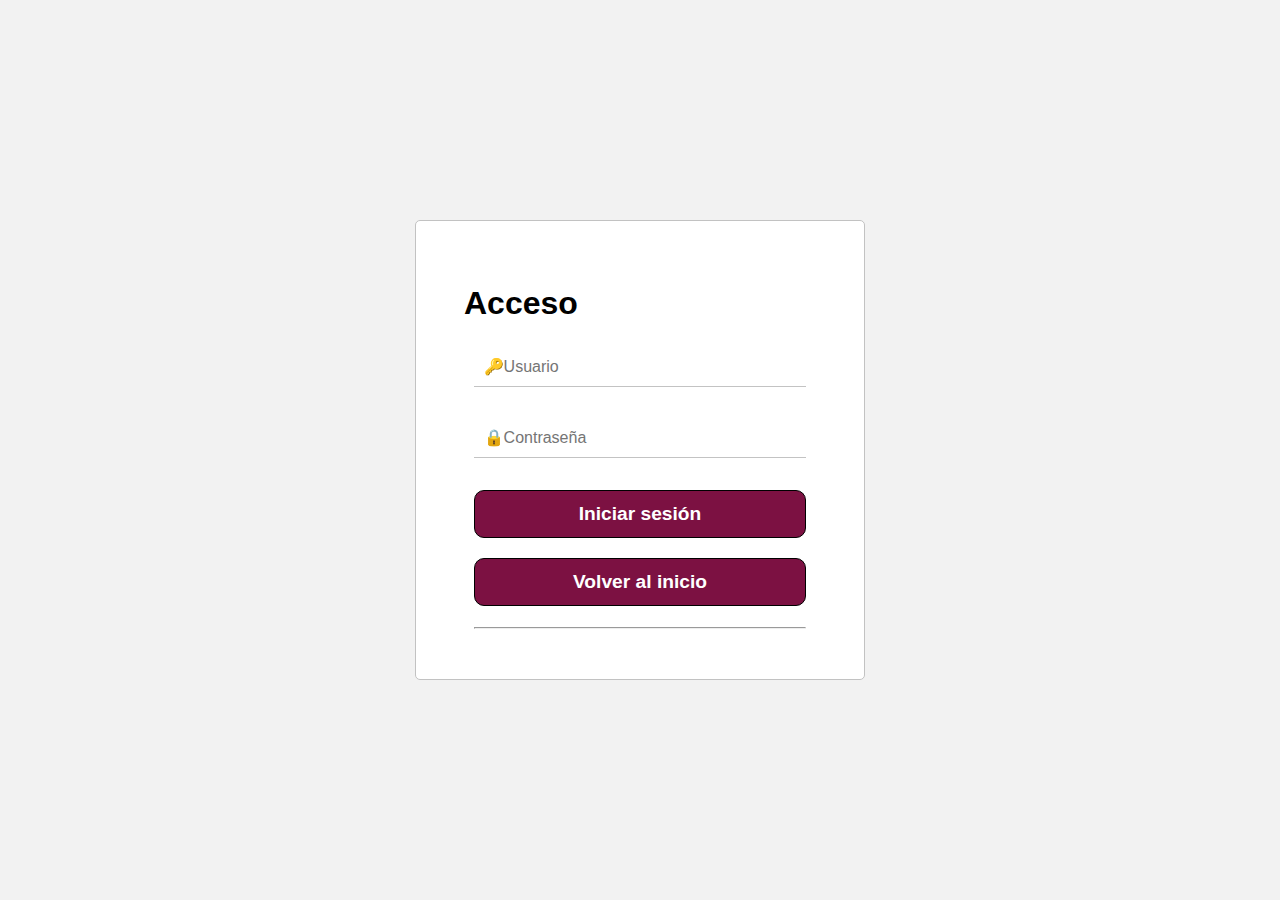
==== commit a27cac97: "prueba" ====
--- a/login.html
+++ b/login.html
@@ -2,61 +2,32 @@
 <html lang="en">
 
 <head>
-	<title>Login</title>
 	<meta charset="UTF-8">
-	<meta name="viewport" content="width=device-width, initial-scale=1">
-	<link rel="stylesheet" type="text/css" href="contenido/vendor/bootstrap/css/bootstrap.min.css">
-	<link rel="stylesheet" type="text/css" href="contenido/fonts/font-awesome-4.7.0/css/font-awesome.min.css">
-	<link rel="stylesheet" type="text/css" href="contenido/fonts/Linearicons-Free-v1.0.0/icon-font.min.css">
-	<link rel="stylesheet" type="text/css" href="contenido/vendor/animate/animate.css">
-	<link rel="stylesheet" type="text/css" href="contenido/vendor/css-hamburgers/hamburgers.min.css">
-	<link rel="stylesheet" type="text/css" href="contenido/vendor/animsition/css/animsition.min.css">
-	<link rel="stylesheet" type="text/css" href="contenido/vendor/select2/select2.min.css">
-	<link rel="stylesheet" type="text/css" href="contenido/vendor/daterangepicker/daterangepicker.css">
-	<link rel="stylesheet" type="text/css" href="contenido/css/util.css">
-	<link rel="stylesheet" type="text/css" href="contenido/css/main.css">
+	<meta http-equiv="X-UA-Compatible" content="IE=edge">
+	<meta name="viewport" content="width=device-width, initial-scale=1.0">
+	<link rel="stylesheet" type="text/css" href="contenido/css/styles.css">
+	<title>Document</title>
 </head>
 
 <body>
-	<div class="limiter">
-		<div class="container-login100" style="background-image: url('contenido/images/bg-01.jpg');">
-			<div class="wrap-login100 p-t-30 p-b-50">
-				<span class="login100-form-title p-b-41">
-					Acceso
-				</span>
-				<form class="login100-form validate-form p-b-33 p-t-5">
-					<div class="wrap-input100 validate-input" data-validate="Introduce tu nombre de usuario">
-						<input class="input100" type="text" name="username" placeholder="Nombre de usuario">
-						<span class="focus-input100" data-placeholder="&#xe82a;"></span>
-					</div>
-					<div class="wrap-input100 validate-input" data-validate="Introduce tu contraseña">
-						<input class="input100" type="password" name="pass" placeholder="Contraseña">
-						<span class="focus-input100" data-placeholder="&#xe80f;"></span>
-					</div>
-					<div class="container-login100-form-btn m-t-32">
-						<button class="login100-form-btn">
-							Inicia Sesión
-						</button>
-						<button class="login100-form-btn">
-							<a href="index.html" style="color: white;">volver al Inicio</a>
-						</button>
-					</div>
-				</form>
-			</div>
+	<div class="cajafuera" align="center">
+
+		<div class="formulariocaja">
+			<form method="post" action="" name="vaidrollteam">
+				<div class="formtitulo" align="left">Acceso</div>
+
+				<input type="text" name="txtusuario" placeholder="&#128273;Usuario" class="cajaentradatexto" id="user">
+
+				<input type="text" name="txtpassword" placeholder="&#128274;Contraseña" class="cajaentradatexto" id="pass">
+				<input type="button" value="Iniciar sesión" class="botonenviar" id="sesion">
+				<input type="button" value="Volver al inicio" class="botonenviar" id="volver">
+				<hr>
+			</form>
 		</div>
+
 	</div>
-
-
-	<div id="dropDownSelect1"></div>
-	<script src="contenido/vendor/jquery/jquery-3.2.1.min.js"></script>
-	<script src="contenido/vendor/animsition/js/animsition.min.js"></script>
-	<script src="contenido/vendor/bootstrap/js/popper.js"></script>
-	<script src="contenido/vendor/bootstrap/js/bootstrap.min.js"></script>
-	<script src="contenido/vendor/select2/select2.min.js"></script>
-	<script src="contenido/vendor/daterangepicker/moment.min.js"></script>
-	<script src="contenido/vendor/daterangepicker/daterangepicker.js"></script>
-	<script src="contenido/vendor/countdowntime/countdowntime.js"></script>
-	<script src="contenido/js/main.js"></script>
+	<script type="module" src="back/login.js"></script>
+	<script type="module" src="back/main.js"></script>
 </body>
 
 </html>--- a/contenido/css/styles.css
+++ b/contenido/css/styles.css
@@ -0,0 +1,113 @@
+*
+{
+	box-sizing: border-box;
+	font-family: sans-serif;
+	color:black;
+	
+}
+body
+{
+	margin: 0;
+    padding: 0;
+	 
+}
+.cajafuera
+{
+    width: 100vw;
+    height: 100vh;
+    display: grid;
+	overflow: hidden;
+	background: #f2f2f2;	
+
+}
+.formulariocaja
+{
+	background-color: white;
+    width: 450px;
+    height: 460PX;
+    position: relative;
+    margin: auto;
+    padding: 1em;
+	border-radius: 5px;
+	color:white;
+	border:0.1em solid #C2C2C2;
+}
+
+input 
+{
+	display: block;
+	text-align: left;
+	box-sizing: border-box;
+}
+
+.cajaentradatexto{
+    width: 80%;
+    padding: 10px;
+	font-size:1em;
+	color:black;
+	border: none;
+	box-sizing: border-box;
+	border-bottom: 1px solid #c3c3c3;
+	background: transparent;
+	margin-bottom: 2em;
+}
+
+.formtitulo
+{
+	margin-top:1.5em;
+	font-size:2em;
+	font-weight: bold;
+	padding-bottom:0.8em;
+	color:black;
+	padding-left:1em;
+}
+
+a
+{
+	text-decoration: none;
+	cursor:pointer;
+	color:#462259;
+	
+}
+.af
+{
+	margin-right:10%;
+	margin-top:5%;
+}
+
+.botonenviar
+{
+    width: 80%;
+    padding: 12px 30px;
+    cursor: pointer;
+    display: block;
+    margin-top: 10px;
+    border: 0;
+    outline: none;
+    border-radius: 10px;
+	border:1px solid black;
+	font-size:1.2em;
+	color:white;
+	background-color: #7C1142;
+	text-align:center;
+	margin:5%;
+	font-weight: bold;
+}
+
+.imgv
+{	
+		padding:20px;
+}
+.imgv img
+{
+	cursor: pointer;
+	max-width: 20%;
+	height:auto;
+	margin-right:10px;
+	margin-left:10px;
+}
+
+hr
+{
+	width:80%;
+}